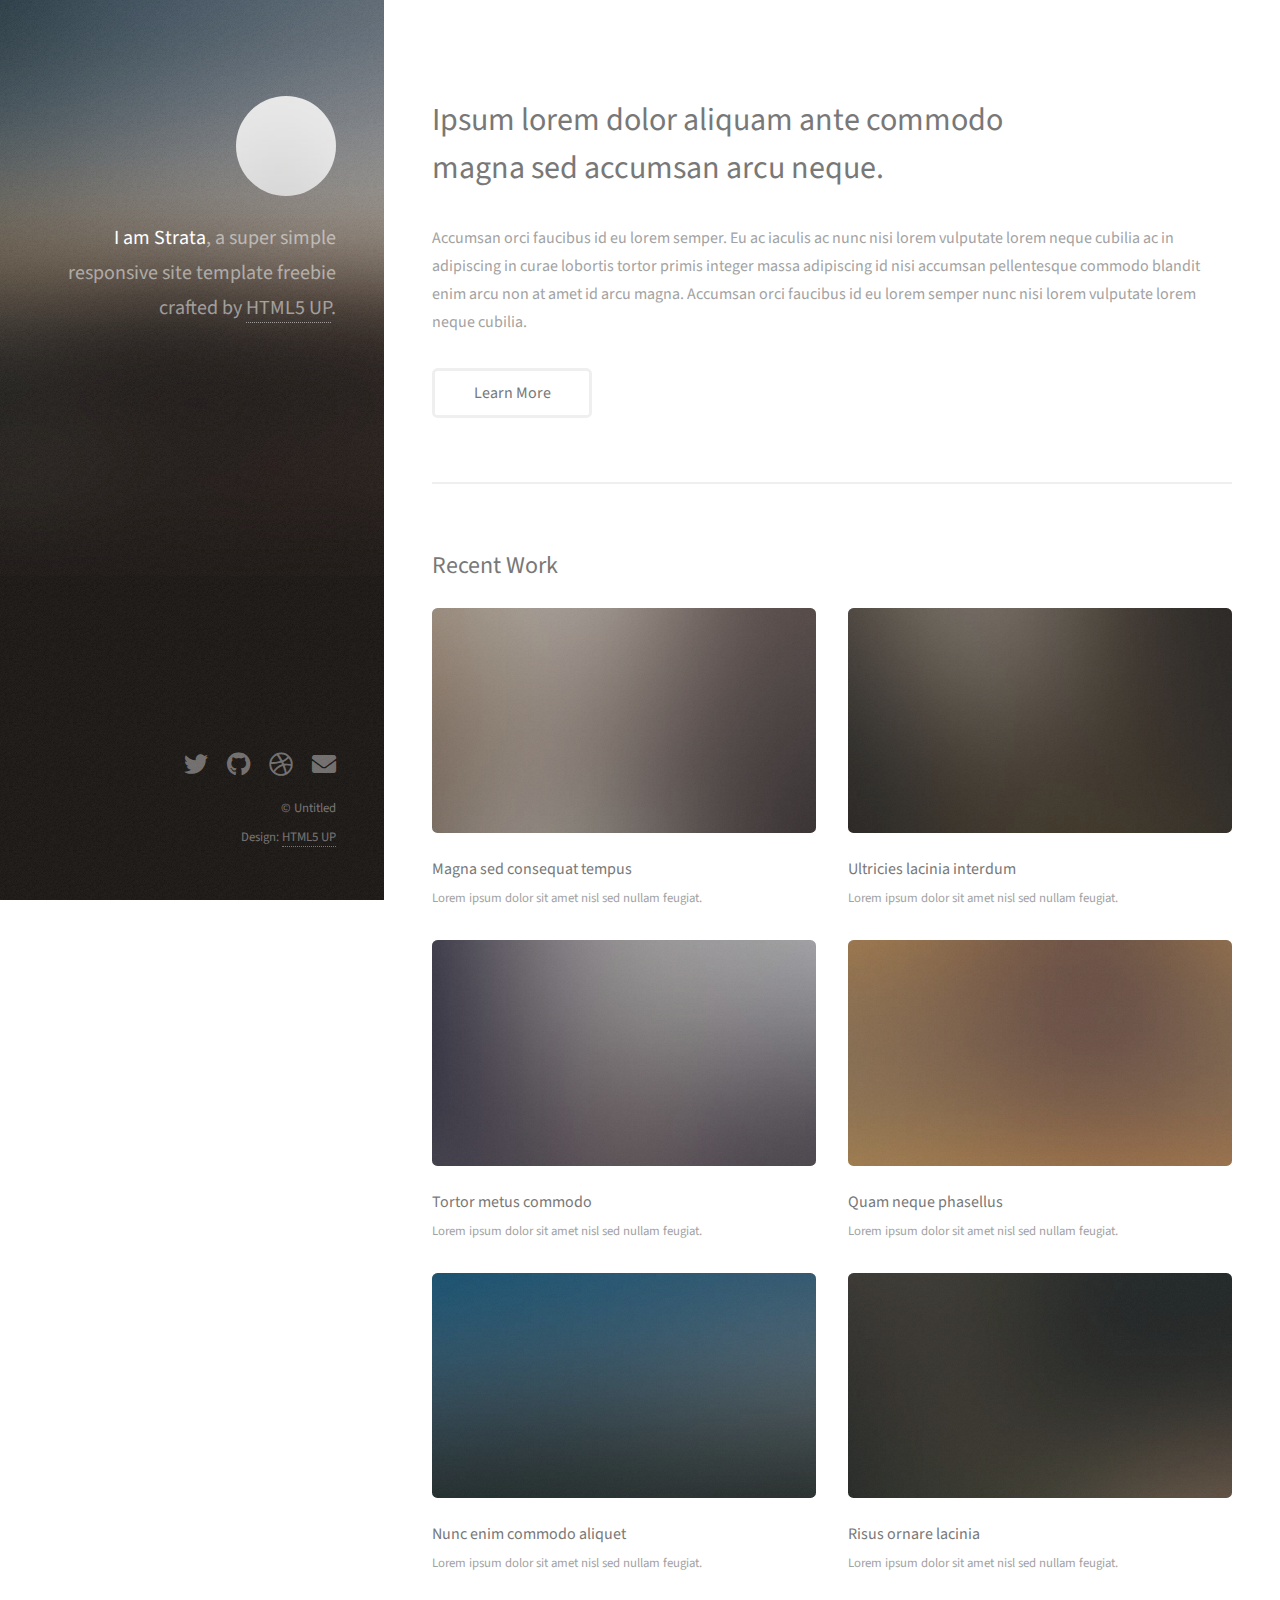
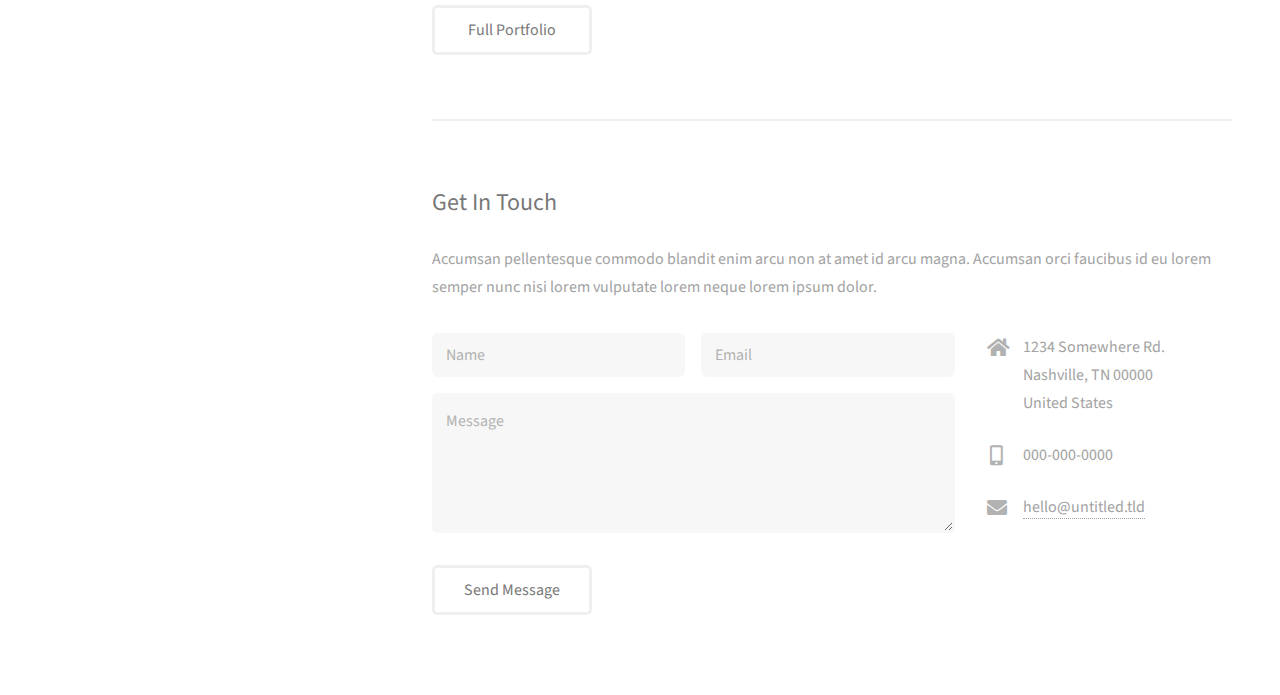
==== index.html @ 644a812f "create" ====
<!DOCTYPE HTML>
<!--
	Strata by HTML5 UP
	html5up.net | @ajlkn
	Free for personal and commercial use under the CCA 3.0 license (html5up.net/license)
-->
<html>
	<head>
		<title>Strata by HTML5 UP</title>
		<meta charset="utf-8" />
		<meta name="viewport" content="width=device-width, initial-scale=1, user-scalable=no" />
		<link rel="stylesheet" href="assets/css/main.css" />
	</head>
	<body class="is-preload">

		<!-- Header -->
			<header id="header">
				<div class="inner">
					<a href="#" class="image avatar"><img src="images/avatar.jpg" alt="" /></a>
					<h1><strong>I am Strata</strong>, a super simple<br />
					responsive site template freebie<br />
					crafted by <a href="http://html5up.net">HTML5 UP</a>.</h1>
				</div>
			</header>

		<!-- Main -->
			<div id="main">

				<!-- One -->
					<section id="one">
						<header class="major">
							<h2>Ipsum lorem dolor aliquam ante commodo<br />
							magna sed accumsan arcu neque.</h2>
						</header>
						<p>Accumsan orci faucibus id eu lorem semper. Eu ac iaculis ac nunc nisi lorem vulputate lorem neque cubilia ac in adipiscing in curae lobortis tortor primis integer massa adipiscing id nisi accumsan pellentesque commodo blandit enim arcu non at amet id arcu magna. Accumsan orci faucibus id eu lorem semper nunc nisi lorem vulputate lorem neque cubilia.</p>
						<ul class="actions">
							<li><a href="#" class="button">Learn More</a></li>
						</ul>
					</section>

				<!-- Two -->
					<section id="two">
						<h2>Recent Work</h2>
						<div class="row">
							<article class="col-6 col-12-xsmall work-item">
								<a href="images/fulls/01.jpg" class="image fit thumb"><img src="images/thumbs/01.jpg" alt="" /></a>
								<h3>Magna sed consequat tempus</h3>
								<p>Lorem ipsum dolor sit amet nisl sed nullam feugiat.</p>
							</article>
							<article class="col-6 col-12-xsmall work-item">
								<a href="images/fulls/02.jpg" class="image fit thumb"><img src="images/thumbs/02.jpg" alt="" /></a>
								<h3>Ultricies lacinia interdum</h3>
								<p>Lorem ipsum dolor sit amet nisl sed nullam feugiat.</p>
							</article>
							<article class="col-6 col-12-xsmall work-item">
								<a href="images/fulls/03.jpg" class="image fit thumb"><img src="images/thumbs/03.jpg" alt="" /></a>
								<h3>Tortor metus commodo</h3>
								<p>Lorem ipsum dolor sit amet nisl sed nullam feugiat.</p>
							</article>
							<article class="col-6 col-12-xsmall work-item">
								<a href="images/fulls/04.jpg" class="image fit thumb"><img src="images/thumbs/04.jpg" alt="" /></a>
								<h3>Quam neque phasellus</h3>
								<p>Lorem ipsum dolor sit amet nisl sed nullam feugiat.</p>
							</article>
							<article class="col-6 col-12-xsmall work-item">
								<a href="images/fulls/05.jpg" class="image fit thumb"><img src="images/thumbs/05.jpg" alt="" /></a>
								<h3>Nunc enim commodo aliquet</h3>
								<p>Lorem ipsum dolor sit amet nisl sed nullam feugiat.</p>
							</article>
							<article class="col-6 col-12-xsmall work-item">
								<a href="images/fulls/06.jpg" class="image fit thumb"><img src="images/thumbs/06.jpg" alt="" /></a>
								<h3>Risus ornare lacinia</h3>
								<p>Lorem ipsum dolor sit amet nisl sed nullam feugiat.</p>
							</article>
						</div>
						<ul class="actions">
							<li><a href="#" class="button">Full Portfolio</a></li>
						</ul>
					</section>

				<!-- Three -->
					<section id="three">
						<h2>Get In Touch</h2>
						<p>Accumsan pellentesque commodo blandit enim arcu non at amet id arcu magna. Accumsan orci faucibus id eu lorem semper nunc nisi lorem vulputate lorem neque lorem ipsum dolor.</p>
						<div class="row">
							<div class="col-8 col-12-small">
								<form method="post" action="#">
									<div class="row gtr-uniform gtr-50">
										<div class="col-6 col-12-xsmall"><input type="text" name="name" id="name" placeholder="Name" /></div>
										<div class="col-6 col-12-xsmall"><input type="email" name="email" id="email" placeholder="Email" /></div>
										<div class="col-12"><textarea name="message" id="message" placeholder="Message" rows="4"></textarea></div>
									</div>
								</form>
								<ul class="actions">
									<li><input type="submit" value="Send Message" /></li>
								</ul>
							</div>
							<div class="col-4 col-12-small">
								<ul class="labeled-icons">
									<li>
										<h3 class="icon solid fa-home"><span class="label">Address</span></h3>
										1234 Somewhere Rd.<br />
										Nashville, TN 00000<br />
										United States
									</li>
									<li>
										<h3 class="icon solid fa-mobile-alt"><span class="label">Phone</span></h3>
										000-000-0000
									</li>
									<li>
										<h3 class="icon solid fa-envelope"><span class="label">Email</span></h3>
										<a href="#">hello@untitled.tld</a>
									</li>
								</ul>
							</div>
						</div>
					</section>

				<!-- Four -->
				<!--
					<section id="four">
						<h2>Elements</h2>

						<section>
							<h4>Text</h4>
							<p>This is <b>bold</b> and this is <strong>strong</strong>. This is <i>italic</i> and this is <em>emphasized</em>.
							This is <sup>superscript</sup> text and this is <sub>subscript</sub> text.
							This is <u>underlined</u> and this is code: <code>for (;;) { ... }</code>. Finally, <a href="#">this is a link</a>.</p>
							<hr />
							<header>
								<h4>Heading with a Subtitle</h4>
								<p>Lorem ipsum dolor sit amet nullam id egestas urna aliquam</p>
							</header>
							<p>Nunc lacinia ante nunc ac lobortis. Interdum adipiscing gravida odio porttitor sem non mi integer non faucibus ornare mi ut ante amet placerat aliquet. Volutpat eu sed ante lacinia sapien lorem accumsan varius montes viverra nibh in adipiscing blandit tempus accumsan.</p>
							<header>
								<h5>Heading with a Subtitle</h5>
								<p>Lorem ipsum dolor sit amet nullam id egestas urna aliquam</p>
							</header>
							<p>Nunc lacinia ante nunc ac lobortis. Interdum adipiscing gravida odio porttitor sem non mi integer non faucibus ornare mi ut ante amet placerat aliquet. Volutpat eu sed ante lacinia sapien lorem accumsan varius montes viverra nibh in adipiscing blandit tempus accumsan.</p>
							<hr />
							<h2>Heading Level 2</h2>
							<h3>Heading Level 3</h3>
							<h4>Heading Level 4</h4>
							<h5>Heading Level 5</h5>
							<h6>Heading Level 6</h6>
							<hr />
							<h5>Blockquote</h5>
							<blockquote>Fringilla nisl. Donec accumsan interdum nisi, quis tincidunt felis sagittis eget tempus euismod. Vestibulum ante ipsum primis in faucibus vestibulum. Blandit adipiscing eu felis iaculis volutpat ac adipiscing accumsan faucibus. Vestibulum ante ipsum primis in faucibus lorem ipsum dolor sit amet nullam adipiscing eu felis.</blockquote>
							<h5>Preformatted</h5>
							<pre><code>i = 0;

while (!deck.isInOrder()) {
print 'Iteration ' + i;
deck.shuffle();
i++;
}

print 'It took ' + i + ' iterations to sort the deck.';</code></pre>
						</section>

						<section>
							<h4>Lists</h4>
							<div class="row">
								<div class="col-6 col-12-xsmall">
									<h5>Unordered</h5>
									<ul>
										<li>Dolor pulvinar etiam magna etiam.</li>
										<li>Sagittis adipiscing lorem eleifend.</li>
										<li>Felis enim feugiat dolore viverra.</li>
									</ul>
									<h5>Alternate</h5>
									<ul class="alt">
										<li>Dolor pulvinar etiam magna etiam.</li>
										<li>Sagittis adipiscing lorem eleifend.</li>
										<li>Felis enim feugiat dolore viverra.</li>
									</ul>
								</div>
								<div class="col-6 col-12-xsmall">
									<h5>Ordered</h5>
									<ol>
										<li>Dolor pulvinar etiam magna etiam.</li>
										<li>Etiam vel felis at lorem sed viverra.</li>
										<li>Felis enim feugiat dolore viverra.</li>
										<li>Dolor pulvinar etiam magna etiam.</li>
										<li>Etiam vel felis at lorem sed viverra.</li>
										<li>Felis enim feugiat dolore viverra.</li>
									</ol>
									<h5>Icons</h5>
									<ul class="icons">
										<li><a href="#" class="icon brands fa-twitter"><span class="label">Twitter</span></a></li>
										<li><a href="#" class="icon brands fa-facebook-f"><span class="label">Facebook</span></a></li>
										<li><a href="#" class="icon brands fa-instagram"><span class="label">Instagram</span></a></li>
										<li><a href="#" class="icon brands fa-github"><span class="label">Github</span></a></li>
										<li><a href="#" class="icon brands fa-dribbble"><span class="label">Dribbble</span></a></li>
										<li><a href="#" class="icon brands fa-tumblr"><span class="label">Tumblr</span></a></li>
									</ul>
								</div>
							</div>
							<h5>Actions</h5>
							<ul class="actions">
								<li><a href="#" class="button primary">Default</a></li>
								<li><a href="#" class="button">Default</a></li>
							</ul>
							<ul class="actions small">
								<li><a href="#" class="button primary small">Small</a></li>
								<li><a href="#" class="button small">Small</a></li>
							</ul>
							<div class="row">
								<div class="col-6 col-12-small">
									<ul class="actions stacked">
										<li><a href="#" class="button primary">Default</a></li>
										<li><a href="#" class="button">Default</a></li>
									</ul>
								</div>
								<div class="col-6 col-12-small">
									<ul class="actions stacked">
										<li><a href="#" class="button primary small">Small</a></li>
										<li><a href="#" class="button small">Small</a></li>
									</ul>
								</div>
								<div class="col-6 col-12-small">
									<ul class="actions stacked">
										<li><a href="#" class="button primary fit">Default</a></li>
										<li><a href="#" class="button fit">Default</a></li>
									</ul>
								</div>
								<div class="col-6 col-12-small">
									<ul class="actions stacked">
										<li><a href="#" class="button primary small fit">Small</a></li>
										<li><a href="#" class="button small fit">Small</a></li>
									</ul>
								</div>
							</div>
						</section>

						<section>
							<h4>Table</h4>
							<h5>Default</h5>
							<div class="table-wrapper">
								<table>
									<thead>
										<tr>
											<th>Name</th>
											<th>Description</th>
											<th>Price</th>
										</tr>
									</thead>
									<tbody>
										<tr>
											<td>Item One</td>
											<td>Ante turpis integer aliquet porttitor.</td>
											<td>29.99</td>
										</tr>
										<tr>
											<td>Item Two</td>
											<td>Vis ac commodo adipiscing arcu aliquet.</td>
											<td>19.99</td>
										</tr>
										<tr>
											<td>Item Three</td>
											<td> Morbi faucibus arcu accumsan lorem.</td>
											<td>29.99</td>
										</tr>
										<tr>
											<td>Item Four</td>
											<td>Vitae integer tempus condimentum.</td>
											<td>19.99</td>
										</tr>
										<tr>
											<td>Item Five</td>
											<td>Ante turpis integer aliquet porttitor.</td>
											<td>29.99</td>
										</tr>
									</tbody>
									<tfoot>
										<tr>
											<td colspan="2"></td>
											<td>100.00</td>
										</tr>
									</tfoot>
								</table>
							</div>

							<h5>Alternate</h5>
							<div class="table-wrapper">
								<table class="alt">
									<thead>
										<tr>
											<th>Name</th>
											<th>Description</th>
											<th>Price</th>
										</tr>
									</thead>
									<tbody>
										<tr>
											<td>Item One</td>
											<td>Ante turpis integer aliquet porttitor.</td>
											<td>29.99</td>
										</tr>
										<tr>
											<td>Item Two</td>
											<td>Vis ac commodo adipiscing arcu aliquet.</td>
											<td>19.99</td>
										</tr>
										<tr>
											<td>Item Three</td>
											<td> Morbi faucibus arcu accumsan lorem.</td>
											<td>29.99</td>
										</tr>
										<tr>
											<td>Item Four</td>
											<td>Vitae integer tempus condimentum.</td>
											<td>19.99</td>
										</tr>
										<tr>
											<td>Item Five</td>
											<td>Ante turpis integer aliquet porttitor.</td>
											<td>29.99</td>
										</tr>
									</tbody>
									<tfoot>
										<tr>
											<td colspan="2"></td>
											<td>100.00</td>
										</tr>
									</tfoot>
								</table>
							</div>
						</section>

						<section>
							<h4>Buttons</h4>
							<ul class="actions">
								<li><a href="#" class="button primary">Primary</a></li>
								<li><a href="#" class="button">Default</a></li>
							</ul>
							<ul class="actions">
								<li><a href="#" class="button large">Large</a></li>
								<li><a href="#" class="button">Default</a></li>
								<li><a href="#" class="button small">Small</a></li>
							</ul>
							<ul class="actions fit">
								<li><a href="#" class="button primary fit">Fit</a></li>
								<li><a href="#" class="button fit">Fit</a></li>
							</ul>
							<ul class="actions fit small">
								<li><a href="#" class="button primary fit small">Fit + Small</a></li>
								<li><a href="#" class="button fit small">Fit + Small</a></li>
							</ul>
							<ul class="actions">
								<li><a href="#" class="button primary icon solid fa-download">Icon</a></li>
								<li><a href="#" class="button icon solid fa-download">Icon</a></li>
							</ul>
							<ul class="actions">
								<li><span class="button primary disabled">Primary</span></li>
								<li><span class="button disabled">Default</span></li>
							</ul>
						</section>

						<section>
							<h4>Form</h4>
							<form method="post" action="#">
								<div class="row gtr-uniform gtr-50">
									<div class="col-6 col-12-xsmall">
										<input type="text" name="demo-name" id="demo-name" value="" placeholder="Name" />
									</div>
									<div class="col-6 col-12-xsmall">
										<input type="email" name="demo-email" id="demo-email" value="" placeholder="Email" />
									</div>
									<div class="col-12">
										<select name="demo-category" id="demo-category">
											<option value="">- Category -</option>
											<option value="1">Manufacturing</option>
											<option value="1">Shipping</option>
											<option value="1">Administration</option>
											<option value="1">Human Resources</option>
										</select>
									</div>
									<div class="col-4 col-12-small">
										<input type="radio" id="demo-priority-low" name="demo-priority" checked>
										<label for="demo-priority-low">Low Priority</label>
									</div>
									<div class="col-4 col-12-small">
										<input type="radio" id="demo-priority-normal" name="demo-priority">
										<label for="demo-priority-normal">Normal Priority</label>
									</div>
									<div class="col-4 col-12-small">
										<input type="radio" id="demo-priority-high" name="demo-priority">
										<label for="demo-priority-high">High Priority</label>
									</div>
									<div class="col-6 col-12-small">
										<input type="checkbox" id="demo-copy" name="demo-copy">
										<label for="demo-copy">Email me a copy of this message</label>
									</div>
									<div class="col-6 col-12-small">
										<input type="checkbox" id="demo-human" name="demo-human" checked>
										<label for="demo-human">I am a human and not a robot</label>
									</div>
									<div class="col-12">
										<textarea name="demo-message" id="demo-message" placeholder="Enter your message" rows="6"></textarea>
									</div>
									<div class="col-12">
										<ul class="actions">
											<li><input type="submit" value="Send Message" class="primary" /></li>
											<li><input type="reset" value="Reset" /></li>
										</ul>
									</div>
								</div>
							</form>
						</section>

						<section>
							<h4>Image</h4>
							<h5>Fit</h5>
							<div class="box alt">
								<div class="row gtr-50 gtr-uniform">
									<div class="col-12"><span class="image fit"><img src="images/fulls/05.jpg" alt="" /></span></div>
									<div class="col-4"><span class="image fit"><img src="images/thumbs/01.jpg" alt="" /></span></div>
									<div class="col-4"><span class="image fit"><img src="images/thumbs/02.jpg" alt="" /></span></div>
									<div class="col-4"><span class="image fit"><img src="images/thumbs/03.jpg" alt="" /></span></div>
									<div class="col-4"><span class="image fit"><img src="images/thumbs/04.jpg" alt="" /></span></div>
									<div class="col-4"><span class="image fit"><img src="images/thumbs/05.jpg" alt="" /></span></div>
									<div class="col-4"><span class="image fit"><img src="images/thumbs/06.jpg" alt="" /></span></div>
									<div class="col-4"><span class="image fit"><img src="images/thumbs/03.jpg" alt="" /></span></div>
									<div class="col-4"><span class="image fit"><img src="images/thumbs/02.jpg" alt="" /></span></div>
									<div class="col-4"><span class="image fit"><img src="images/thumbs/01.jpg" alt="" /></span></div>
								</div>
							</div>
							<h5>Left &amp; Right</h5>
							<p><span class="image left"><img src="images/avatar.jpg" alt="" /></span>Fringilla nisl. Donec accumsan interdum nisi, quis tincidunt felis sagittis eget. tempus euismod. Vestibulum ante ipsum primis in faucibus vestibulum. Blandit adipiscing eu felis iaculis volutpat ac adipiscing accumsan eu faucibus. Integer ac pellentesque praesent tincidunt felis sagittis eget. tempus euismod. Vestibulum ante ipsum primis in faucibus vestibulum. Blandit adipiscing eu felis iaculis volutpat ac adipiscing accumsan eu faucibus. Integer ac pellentesque praesent. Donec accumsan interdum nisi, quis tincidunt felis sagittis eget. tempus euismod. Vestibulum ante ipsum primis in faucibus vestibulum. Blandit adipiscing eu felis iaculis volutpat ac adipiscing accumsan eu faucibus. Integer ac pellentesque praesent tincidunt felis sagittis eget. tempus euismod. Vestibulum ante ipsum primis in faucibus vestibulum. Blandit adipiscing eu felis iaculis volutpat ac adipiscing accumsan eu faucibus. Integer ac pellentesque praesent.</p>
							<p><span class="image right"><img src="images/avatar.jpg" alt="" /></span>Fringilla nisl. Donec accumsan interdum nisi, quis tincidunt felis sagittis eget. tempus euismod. Vestibulum ante ipsum primis in faucibus vestibulum. Blandit adipiscing eu felis iaculis volutpat ac adipiscing accumsan eu faucibus. Integer ac pellentesque praesent tincidunt felis sagittis eget. tempus euismod. Vestibulum ante ipsum primis in faucibus vestibulum. Blandit adipiscing eu felis iaculis volutpat ac adipiscing accumsan eu faucibus. Integer ac pellentesque praesent. Donec accumsan interdum nisi, quis tincidunt felis sagittis eget. tempus euismod. Vestibulum ante ipsum primis in faucibus vestibulum. Blandit adipiscing eu felis iaculis volutpat ac adipiscing accumsan eu faucibus. Integer ac pellentesque praesent tincidunt felis sagittis eget. tempus euismod. Vestibulum ante ipsum primis in faucibus vestibulum. Blandit adipiscing eu felis iaculis volutpat ac adipiscing accumsan eu faucibus. Integer ac pellentesque praesent.</p>
						</section>

					</section>
				-->

			</div>

		<!-- Footer -->
			<footer id="footer">
				<div class="inner">
					<ul class="icons">
						<li><a href="#" class="icon brands fa-twitter"><span class="label">Twitter</span></a></li>
						<li><a href="#" class="icon brands fa-github"><span class="label">Github</span></a></li>
						<li><a href="#" class="icon brands fa-dribbble"><span class="label">Dribbble</span></a></li>
						<li><a href="#" class="icon solid fa-envelope"><span class="label">Email</span></a></li>
					</ul>
					<ul class="copyright">
						<li>&copy; Untitled</li><li>Design: <a href="http://html5up.net">HTML5 UP</a></li>
					</ul>
				</div>
			</footer>

		<!-- Scripts -->
			<script src="assets/js/jquery.min.js"></script>
			<script src="assets/js/jquery.poptrox.min.js"></script>
			<script src="assets/js/browser.min.js"></script>
			<script src="assets/js/breakpoints.min.js"></script>
			<script src="assets/js/util.js"></script>
			<script src="assets/js/main.js"></script>

	</body>
</html>
---- assets/css/main.css ----
@import url("fontawesome-all.min.css");
@import url("https://fonts.googleapis.com/css?family=Source+Sans+Pro:400,400italic");

/*
	Strata by HTML5 UP
	html5up.net | @ajlkn
	Free for personal and commercial use under the CCA 3.0 license (html5up.net/license)
*/

html, body, div, span, applet, object,
iframe, h1, h2, h3, h4, h5, h6, p, blockquote,
pre, a, abbr, acronym, address, big, cite,
code, del, dfn, em, img, ins, kbd, q, s, samp,
small, strike, strong, sub, sup, tt, var, b,
u, i, center, dl, dt, dd, ol, ul, li, fieldset,
form, label, legend, table, caption, tbody,
tfoot, thead, tr, th, td, article, aside,
canvas, details, embed, figure, figcaption,
footer, header, hgroup, menu, nav, output, ruby,
section, summary, time, mark, audio, video {
	margin: 0;
	padding: 0;
	border: 0;
	font-size: 100%;
	font: inherit;
	vertical-align: baseline;}

article, aside, details, figcaption, figure,
footer, header, hgroup, menu, nav, section {
	display: block;}

body {
	line-height: 1;
}

ol, ul {
	list-style: none;
}

blockquote, q {
	quotes: none;
}

	blockquote:before, blockquote:after, q:before, q:after {
		content: '';
		content: none;
	}

table {
	border-collapse: collapse;
	border-spacing: 0;
}

body {
	-webkit-text-size-adjust: none;
}

mark {
	background-color: transparent;
	color: inherit;
}

input::-moz-focus-inner {
	border: 0;
	padding: 0;
}

input, select, textarea {
	-moz-appearance: none;
	-webkit-appearance: none;
	-ms-appearance: none;
	appearance: none;
}

/* Basic */

	html {
		box-sizing: border-box;
	}

	*, *:before, *:after {
		box-sizing: inherit;
	}

	body {
		background: #fff;
	}

		body.is-preload *, body.is-preload *:before, body.is-preload *:after {
			-moz-animation: none !important;
			-webkit-animation: none !important;
			-ms-animation: none !important;
			animation: none !important;
			-moz-transition: none !important;
			-webkit-transition: none !important;
			-ms-transition: none !important;
			transition: none !important;
		}

	body, input, select, textarea {
		color: #a2a2a2;
		font-family: "Source Sans Pro", Helvetica, sans-serif;
		font-size: 16pt;
		font-weight: 400;
		line-height: 1.75em;
	}

	a {
		-moz-transition: color 0.2s ease-in-out, border-color 0.2s ease-in-out;
		-webkit-transition: color 0.2s ease-in-out, border-color 0.2s ease-in-out;
		-ms-transition: color 0.2s ease-in-out, border-color 0.2s ease-in-out;
		transition: color 0.2s ease-in-out, border-color 0.2s ease-in-out;
		border-bottom: dotted 1px;
		color: #49bf9d;
		text-decoration: none;
	}

		a:hover {
			border-bottom-color: transparent;
			color: #49bf9d !important;
			text-decoration: none;
		}

	strong, b {
		color: #787878;
		font-weight: 400;
	}

	em, i {
		font-style: italic;
	}

	p {
		margin: 0 0 2em 0;
	}

	h1, h2, h3, h4, h5, h6 {
		color: #787878;
		font-weight: 400;
		line-height: 1em;
		margin: 0 0 1em 0;
	}

		h1 a, h2 a, h3 a, h4 a, h5 a, h6 a {
			color: inherit;
			text-decoration: none;
		}

	h1 {
		font-size: 2em;
		line-height: 1.5em;
	}

	h2 {
		font-size: 1.5em;
		line-height: 1.5em;
	}

	h3 {
		font-size: 1.25em;
		line-height: 1.5em;
	}

	h4 {
		font-size: 1.1em;
		line-height: 1.5em;
	}

	h5 {
		font-size: 0.9em;
		line-height: 1.5em;
	}

	h6 {
		font-size: 0.7em;
		line-height: 1.5em;
	}

	sub {
		font-size: 0.8em;
		position: relative;
		top: 0.5em;
	}

	sup {
		font-size: 0.8em;
		position: relative;
		top: -0.5em;
	}

	hr {
		border: 0;
		border-bottom: solid 2px #efefef;
		margin: 2em 0;
	}

		hr.major {
			margin: 3em 0;
		}

	blockquote {
		border-left: solid 6px #efefef;
		font-style: italic;
		margin: 0 0 2em 0;
		padding: 0.5em 0 0.5em 1.5em;
	}

	code {
		background: #f7f7f7;
		border-radius: 0.35em;
		border: solid 2px #efefef;
		font-family: "Courier New", monospace;
		font-size: 0.9em;
		margin: 0 0.25em;
		padding: 0.25em 0.65em;
	}

	pre {
		-webkit-overflow-scrolling: touch;
		font-family: "Courier New", monospace;
		font-size: 0.9em;
		margin: 0 0 2em 0;
	}

		pre code {
			display: block;
			line-height: 1.75em;
			padding: 1em 1.5em;
			overflow-x: auto;
		}

	.align-left {
		text-align: left;
	}

	.align-center {
		text-align: center;
	}

	.align-right {
		text-align: right;
	}

/* Container */

	.container {
		margin: 0 auto;
		max-width: calc(100% - 4em);
		width: 100%;
	}

		.container.xsmall {
			width: 25%;
		}

		.container.small {
			width: 50%;
		}

		.container.medium {
			width: 75%;
		}

		.container.large {
			width: 125%;
		}

		.container.xlarge {
			width: 150%;
		}

		.container.max {
			width: 100%;
		}

		@media screen and (max-width: 980px) {

			.container {
				width: 100% !important;
				max-width: 100% !important;
			}

		}

		@media screen and (max-width: 480px) {

			.container {
				max-width: calc(100% - 3em);
			}

		}

/* Row */

	.row {
		display: flex;
		flex-wrap: wrap;
		box-sizing: border-box;
		align-items: stretch;
	}

		.row > * {
			box-sizing: border-box;
		}

		.row.gtr-uniform > * > :last-child {
			margin-bottom: 0;
		}

		.row.aln-left {
			justify-content: flex-start;
		}

		.row.aln-center {
			justify-content: center;
		}

		.row.aln-right {
			justify-content: flex-end;
		}

		.row.aln-top {
			align-items: flex-start;
		}

		.row.aln-middle {
			align-items: center;
		}

		.row.aln-bottom {
			align-items: flex-end;
		}

		.row > .imp {
			order: -1;
		}

		.row > .col-1 {
			width: 8.33333%;
		}

		.row > .off-1 {
			margin-left: 8.33333%;
		}

		.row > .col-2 {
			width: 16.66667%;
		}

		.row > .off-2 {
			margin-left: 16.66667%;
		}

		.row > .col-3 {
			width: 25%;
		}

		.row > .off-3 {
			margin-left: 25%;
		}

		.row > .col-4 {
			width: 33.33333%;
		}

		.row > .off-4 {
			margin-left: 33.33333%;
		}

		.row > .col-5 {
			width: 41.66667%;
		}

		.row > .off-5 {
			margin-left: 41.66667%;
		}

		.row > .col-6 {
			width: 50%;
		}

		.row > .off-6 {
			margin-left: 50%;
		}

		.row > .col-7 {
			width: 58.33333%;
		}

		.row > .off-7 {
			margin-left: 58.33333%;
		}

		.row > .col-8 {
			width: 66.66667%;
		}

		.row > .off-8 {
			margin-left: 66.66667%;
		}

		.row > .col-9 {
			width: 75%;
		}

		.row > .off-9 {
			margin-left: 75%;
		}

		.row > .col-10 {
			width: 83.33333%;
		}

		.row > .off-10 {
			margin-left: 83.33333%;
		}

		.row > .col-11 {
			width: 91.66667%;
		}

		.row > .off-11 {
			margin-left: 91.66667%;
		}

		.row > .col-12 {
			width: 100%;
		}

		.row > .off-12 {
			margin-left: 100%;
		}

		.row.gtr-0 {
			margin-top: 0;
			margin-left: 0em;
		}

			.row.gtr-0 > * {
				padding: 0 0 0 0em;
			}

			.row.gtr-0.gtr-uniform {
				margin-top: 0em;
			}

				.row.gtr-0.gtr-uniform > * {
					padding-top: 0em;
				}

		.row.gtr-25 {
			margin-top: 0;
			margin-left: -0.625em;
		}

			.row.gtr-25 > * {
				padding: 0 0 0 0.625em;
			}

			.row.gtr-25.gtr-uniform {
				margin-top: -0.625em;
			}

				.row.gtr-25.gtr-uniform > * {
					padding-top: 0.625em;
				}

		.row.gtr-50 {
			margin-top: 0;
			margin-left: -1.25em;
		}

			.row.gtr-50 > * {
				padding: 0 0 0 1.25em;
			}

			.row.gtr-50.gtr-uniform {
				margin-top: -1.25em;
			}

				.row.gtr-50.gtr-uniform > * {
					padding-top: 1.25em;
				}

		.row {
			margin-top: 0;
			margin-left: -2.5em;
		}

			.row > * {
				padding: 0 0 0 2.5em;
			}

			.row.gtr-uniform {
				margin-top: -2.5em;
			}

				.row.gtr-uniform > * {
					padding-top: 2.5em;
				}

		.row.gtr-150 {
			margin-top: 0;
			margin-left: -3.75em;
		}

			.row.gtr-150 > * {
				padding: 0 0 0 3.75em;
			}

			.row.gtr-150.gtr-uniform {
				margin-top: -3.75em;
			}

				.row.gtr-150.gtr-uniform > * {
					padding-top: 3.75em;
				}

		.row.gtr-200 {
			margin-top: 0;
			margin-left: -5em;
		}

			.row.gtr-200 > * {
				padding: 0 0 0 5em;
			}

			.row.gtr-200.gtr-uniform {
				margin-top: -5em;
			}

				.row.gtr-200.gtr-uniform > * {
					padding-top: 5em;
				}

		@media screen and (max-width: 1800px) {

			.row {
				display: flex;
				flex-wrap: wrap;
				box-sizing: border-box;
				align-items: stretch;
			}

				.row > * {
					box-sizing: border-box;
				}

				.row.gtr-uniform > * > :last-child {
					margin-bottom: 0;
				}

				.row.aln-left {
					justify-content: flex-start;
				}

				.row.aln-center {
					justify-content: center;
				}

				.row.aln-right {
					justify-content: flex-end;
				}

				.row.aln-top {
					align-items: flex-start;
				}

				.row.aln-middle {
					align-items: center;
				}

				.row.aln-bottom {
					align-items: flex-end;
				}

				.row > .imp-xlarge {
					order: -1;
				}

				.row > .col-1-xlarge {
					width: 8.33333%;
				}

				.row > .off-1-xlarge {
					margin-left: 8.33333%;
				}

				.row > .col-2-xlarge {
					width: 16.66667%;
				}

				.row > .off-2-xlarge {
					margin-left: 16.66667%;
				}

				.row > .col-3-xlarge {
					width: 25%;
				}

				.row > .off-3-xlarge {
					margin-left: 25%;
				}

				.row > .col-4-xlarge {
					width: 33.33333%;
				}

				.row > .off-4-xlarge {
					margin-left: 33.33333%;
				}

				.row > .col-5-xlarge {
					width: 41.66667%;
				}

				.row > .off-5-xlarge {
					margin-left: 41.66667%;
				}

				.row > .col-6-xlarge {
					width: 50%;
				}

				.row > .off-6-xlarge {
					margin-left: 50%;
				}

				.row > .col-7-xlarge {
					width: 58.33333%;
				}

				.row > .off-7-xlarge {
					margin-left: 58.33333%;
				}

				.row > .col-8-xlarge {
					width: 66.66667%;
				}

				.row > .off-8-xlarge {
					margin-left: 66.66667%;
				}

				.row > .col-9-xlarge {
					width: 75%;
				}

				.row > .off-9-xlarge {
					margin-left: 75%;
				}

				.row > .col-10-xlarge {
					width: 83.33333%;
				}

				.row > .off-10-xlarge {
					margin-left: 83.33333%;
				}

				.row > .col-11-xlarge {
					width: 91.66667%;
				}

				.row > .off-11-xlarge {
					margin-left: 91.66667%;
				}

				.row > .col-12-xlarge {
					width: 100%;
				}

				.row > .off-12-xlarge {
					margin-left: 100%;
				}

				.row.gtr-0 {
					margin-top: 0;
					margin-left: 0em;
				}

					.row.gtr-0 > * {
						padding: 0 0 0 0em;
					}

					.row.gtr-0.gtr-uniform {
						margin-top: 0em;
					}

						.row.gtr-0.gtr-uniform > * {
							padding-top: 0em;
						}

				.row.gtr-25 {
					margin-top: 0;
					margin-left: -0.625em;
				}

					.row.gtr-25 > * {
						padding: 0 0 0 0.625em;
					}

					.row.gtr-25.gtr-uniform {
						margin-top: -0.625em;
					}

						.row.gtr-25.gtr-uniform > * {
							padding-top: 0.625em;
						}

				.row.gtr-50 {
					margin-top: 0;
					margin-left: -1.25em;
				}

					.row.gtr-50 > * {
						padding: 0 0 0 1.25em;
					}

					.row.gtr-50.gtr-uniform {
						margin-top: -1.25em;
					}

						.row.gtr-50.gtr-uniform > * {
							padding-top: 1.25em;
						}

				.row {
					margin-top: 0;
					margin-left: -2.5em;
				}

					.row > * {
						padding: 0 0 0 2.5em;
					}

					.row.gtr-uniform {
						margin-top: -2.5em;
					}

						.row.gtr-uniform > * {
							padding-top: 2.5em;
						}

				.row.gtr-150 {
					margin-top: 0;
					margin-left: -3.75em;
				}

					.row.gtr-150 > * {
						padding: 0 0 0 3.75em;
					}

					.row.gtr-150.gtr-uniform {
						margin-top: -3.75em;
					}

						.row.gtr-150.gtr-uniform > * {
							padding-top: 3.75em;
						}

				.row.gtr-200 {
					margin-top: 0;
					margin-left: -5em;
				}

					.row.gtr-200 > * {
						padding: 0 0 0 5em;
					}

					.row.gtr-200.gtr-uniform {
						margin-top: -5em;
					}

						.row.gtr-200.gtr-uniform > * {
							padding-top: 5em;
						}

		}

		@media screen and (max-width: 1280px) {

			.row {
				display: flex;
				flex-wrap: wrap;
				box-sizing: border-box;
				align-items: stretch;
			}

				.row > * {
					box-sizing: border-box;
				}

				.row.gtr-uniform > * > :last-child {
					margin-bottom: 0;
				}

				.row.aln-left {
					justify-content: flex-start;
				}

				.row.aln-center {
					justify-content: center;
				}

				.row.aln-right {
					justify-content: flex-end;
				}

				.row.aln-top {
					align-items: flex-start;
				}

				.row.aln-middle {
					align-items: center;
				}

				.row.aln-bottom {
					align-items: flex-end;
				}

				.row > .imp-large {
					order: -1;
				}

				.row > .col-1-large {
					width: 8.33333%;
				}

				.row > .off-1-large {
					margin-left: 8.33333%;
				}

				.row > .col-2-large {
					width: 16.66667%;
				}

				.row > .off-2-large {
					margin-left: 16.66667%;
				}

				.row > .col-3-large {
					width: 25%;
				}

				.row > .off-3-large {
					margin-left: 25%;
				}

				.row > .col-4-large {
					width: 33.33333%;
				}

				.row > .off-4-large {
					margin-left: 33.33333%;
				}

				.row > .col-5-large {
					width: 41.66667%;
				}

				.row > .off-5-large {
					margin-left: 41.66667%;
				}

				.row > .col-6-large {
					width: 50%;
				}

				.row > .off-6-large {
					margin-left: 50%;
				}

				.row > .col-7-large {
					width: 58.33333%;
				}

				.row > .off-7-large {
					margin-left: 58.33333%;
				}

				.row > .col-8-large {
					width: 66.66667%;
				}

				.row > .off-8-large {
					margin-left: 66.66667%;
				}

				.row > .col-9-large {
					width: 75%;
				}

				.row > .off-9-large {
					margin-left: 75%;
				}

				.row > .col-10-large {
					width: 83.33333%;
				}

				.row > .off-10-large {
					margin-left: 83.33333%;
				}

				.row > .col-11-large {
					width: 91.66667%;
				}

				.row > .off-11-large {
					margin-left: 91.66667%;
				}

				.row > .col-12-large {
					width: 100%;
				}

				.row > .off-12-large {
					margin-left: 100%;
				}

				.row.gtr-0 {
					margin-top: 0;
					margin-left: 0em;
				}

					.row.gtr-0 > * {
						padding: 0 0 0 0em;
					}

					.row.gtr-0.gtr-uniform {
						margin-top: 0em;
					}

						.row.gtr-0.gtr-uniform > * {
							padding-top: 0em;
						}

				.row.gtr-25 {
					margin-top: 0;
					margin-left: -0.5em;
				}

					.row.gtr-25 > * {
						padding: 0 0 0 0.5em;
					}

					.row.gtr-25.gtr-uniform {
						margin-top: -0.5em;
					}

						.row.gtr-25.gtr-uniform > * {
							padding-top: 0.5em;
						}

				.row.gtr-50 {
					margin-top: 0;
					margin-left: -1em;
				}

					.row.gtr-50 > * {
						padding: 0 0 0 1em;
					}

					.row.gtr-50.gtr-uniform {
						margin-top: -1em;
					}

						.row.gtr-50.gtr-uniform > * {
							padding-top: 1em;
						}

				.row {
					margin-top: 0;
					margin-left: -2em;
				}

					.row > * {
						padding: 0 0 0 2em;
					}

					.row.gtr-uniform {
						margin-top: -2em;
					}

						.row.gtr-uniform > * {
							padding-top: 2em;
						}

				.row.gtr-150 {
					margin-top: 0;
					margin-left: -3em;
				}

					.row.gtr-150 > * {
						padding: 0 0 0 3em;
					}

					.row.gtr-150.gtr-uniform {
						margin-top: -3em;
					}

						.row.gtr-150.gtr-uniform > * {
							padding-top: 3em;
						}

				.row.gtr-200 {
					margin-top: 0;
					margin-left: -4em;
				}

					.row.gtr-200 > * {
						padding: 0 0 0 4em;
					}

					.row.gtr-200.gtr-uniform {
						margin-top: -4em;
					}

						.row.gtr-200.gtr-uniform > * {
							padding-top: 4em;
						}

		}

		@media screen and (max-width: 980px) {

			.row {
				display: flex;
				flex-wrap: wrap;
				box-sizing: border-box;
				align-items: stretch;
			}

				.row > * {
					box-sizing: border-box;
				}

				.row.gtr-uniform > * > :last-child {
					margin-bottom: 0;
				}

				.row.aln-left {
					justify-content: flex-start;
				}

				.row.aln-center {
					justify-content: center;
				}

				.row.aln-right {
					justify-content: flex-end;
				}

				.row.aln-top {
					align-items: flex-start;
				}

				.row.aln-middle {
					align-items: center;
				}

				.row.aln-bottom {
					align-items: flex-end;
				}

				.row > .imp-medium {
					order: -1;
				}

				.row > .col-1-medium {
					width: 8.33333%;
				}

				.row > .off-1-medium {
					margin-left: 8.33333%;
				}

				.row > .col-2-medium {
					width: 16.66667%;
				}

				.row > .off-2-medium {
					margin-left: 16.66667%;
				}

				.row > .col-3-medium {
					width: 25%;
				}

				.row > .off-3-medium {
					margin-left: 25%;
				}

				.row > .col-4-medium {
					width: 33.33333%;
				}

				.row > .off-4-medium {
					margin-left: 33.33333%;
				}

				.row > .col-5-medium {
					width: 41.66667%;
				}

				.row > .off-5-medium {
					margin-left: 41.66667%;
				}

				.row > .col-6-medium {
					width: 50%;
				}

				.row > .off-6-medium {
					margin-left: 50%;
				}

				.row > .col-7-medium {
					width: 58.33333%;
				}

				.row > .off-7-medium {
					margin-left: 58.33333%;
				}

				.row > .col-8-medium {
					width: 66.66667%;
				}

				.row > .off-8-medium {
					margin-left: 66.66667%;
				}

				.row > .col-9-medium {
					width: 75%;
				}

				.row > .off-9-medium {
					margin-left: 75%;
				}

				.row > .col-10-medium {
					width: 83.33333%;
				}

				.row > .off-10-medium {
					margin-left: 83.33333%;
				}

				.row > .col-11-medium {
					width: 91.66667%;
				}

				.row > .off-11-medium {
					margin-left: 91.66667%;
				}

				.row > .col-12-medium {
					width: 100%;
				}

				.row > .off-12-medium {
					margin-left: 100%;
				}

				.row.gtr-0 {
					margin-top: 0;
					margin-left: 0em;
				}

					.row.gtr-0 > * {
						padding: 0 0 0 0em;
					}

					.row.gtr-0.gtr-uniform {
						margin-top: 0em;
					}

						.row.gtr-0.gtr-uniform > * {
							padding-top: 0em;
						}

				.row.gtr-25 {
					margin-top: 0;
					margin-left: -0.5em;
				}

					.row.gtr-25 > * {
						padding: 0 0 0 0.5em;
					}

					.row.gtr-25.gtr-uniform {
						margin-top: -0.5em;
					}

						.row.gtr-25.gtr-uniform > * {
							padding-top: 0.5em;
						}

				.row.gtr-50 {
					margin-top: 0;
					margin-left: -1em;
				}

					.row.gtr-50 > * {
						padding: 0 0 0 1em;
					}

					.row.gtr-50.gtr-uniform {
						margin-top: -1em;
					}

						.row.gtr-50.gtr-uniform > * {
							padding-top: 1em;
						}

				.row {
					margin-top: 0;
					margin-left: -2em;
				}

					.row > * {
						padding: 0 0 0 2em;
					}

					.row.gtr-uniform {
						margin-top: -2em;
					}

						.row.gtr-uniform > * {
							padding-top: 2em;
						}

				.row.gtr-150 {
					margin-top: 0;
					margin-left: -3em;
				}

					.row.gtr-150 > * {
						padding: 0 0 0 3em;
					}

					.row.gtr-150.gtr-uniform {
						margin-top: -3em;
					}

						.row.gtr-150.gtr-uniform > * {
							padding-top: 3em;
						}

				.row.gtr-200 {
					margin-top: 0;
					margin-left: -4em;
				}

					.row.gtr-200 > * {
						padding: 0 0 0 4em;
					}

					.row.gtr-200.gtr-uniform {
						margin-top: -4em;
					}

						.row.gtr-200.gtr-uniform > * {
							padding-top: 4em;
						}

		}

		@media screen and (max-width: 736px) {

			.row {
				display: flex;
				flex-wrap: wrap;
				box-sizing: border-box;
				align-items: stretch;
			}

				.row > * {
					box-sizing: border-box;
				}

				.row.gtr-uniform > * > :last-child {
					margin-bottom: 0;
				}

				.row.aln-left {
					justify-content: flex-start;
				}

				.row.aln-center {
					justify-content: center;
				}

				.row.aln-right {
					justify-content: flex-end;
				}

				.row.aln-top {
					align-items: flex-start;
				}

				.row.aln-middle {
					align-items: center;
				}

				.row.aln-bottom {
					align-items: flex-end;
				}

				.row > .imp-small {
					order: -1;
				}

				.row > .col-1-small {
					width: 8.33333%;
				}

				.row > .off-1-small {
					margin-left: 8.33333%;
				}

				.row > .col-2-small {
					width: 16.66667%;
				}

				.row > .off-2-small {
					margin-left: 16.66667%;
				}

				.row > .col-3-small {
					width: 25%;
				}

				.row > .off-3-small {
					margin-left: 25%;
				}

				.row > .col-4-small {
					width: 33.33333%;
				}

				.row > .off-4-small {
					margin-left: 33.33333%;
				}

				.row > .col-5-small {
					width: 41.66667%;
				}

				.row > .off-5-small {
					margin-left: 41.66667%;
				}

				.row > .col-6-small {
					width: 50%;
				}

				.row > .off-6-small {
					margin-left: 50%;
				}

				.row > .col-7-small {
					width: 58.33333%;
				}

				.row > .off-7-small {
					margin-left: 58.33333%;
				}

				.row > .col-8-small {
					width: 66.66667%;
				}

				.row > .off-8-small {
					margin-left: 66.66667%;
				}

				.row > .col-9-small {
					width: 75%;
				}

				.row > .off-9-small {
					margin-left: 75%;
				}

				.row > .col-10-small {
					width: 83.33333%;
				}

				.row > .off-10-small {
					margin-left: 83.33333%;
				}

				.row > .col-11-small {
					width: 91.66667%;
				}

				.row > .off-11-small {
					margin-left: 91.66667%;
				}

				.row > .col-12-small {
					width: 100%;
				}

				.row > .off-12-small {
					margin-left: 100%;
				}

				.row.gtr-0 {
					margin-top: 0;
					margin-left: 0em;
				}

					.row.gtr-0 > * {
						padding: 0 0 0 0em;
					}

					.row.gtr-0.gtr-uniform {
						margin-top: 0em;
					}

						.row.gtr-0.gtr-uniform > * {
							padding-top: 0em;
						}

				.row.gtr-25 {
					margin-top: 0;
					margin-left: -0.375em;
				}

					.row.gtr-25 > * {
						padding: 0 0 0 0.375em;
					}

					.row.gtr-25.gtr-uniform {
						margin-top: -0.375em;
					}

						.row.gtr-25.gtr-uniform > * {
							padding-top: 0.375em;
						}

				.row.gtr-50 {
					margin-top: 0;
					margin-left: -0.75em;
				}

					.row.gtr-50 > * {
						padding: 0 0 0 0.75em;
					}

					.row.gtr-50.gtr-uniform {
						margin-top: -0.75em;
					}

						.row.gtr-50.gtr-uniform > * {
							padding-top: 0.75em;
						}

				.row {
					margin-top: 0;
					margin-left: -1.5em;
				}

					.row > * {
						padding: 0 0 0 1.5em;
					}

					.row.gtr-uniform {
						margin-top: -1.5em;
					}

						.row.gtr-uniform > * {
							padding-top: 1.5em;
						}

				.row.gtr-150 {
					margin-top: 0;
					margin-left: -2.25em;
				}

					.row.gtr-150 > * {
						padding: 0 0 0 2.25em;
					}

					.row.gtr-150.gtr-uniform {
						margin-top: -2.25em;
					}

						.row.gtr-150.gtr-uniform > * {
							padding-top: 2.25em;
						}

				.row.gtr-200 {
					margin-top: 0;
					margin-left: -3em;
				}

					.row.gtr-200 > * {
						padding: 0 0 0 3em;
					}

					.row.gtr-200.gtr-uniform {
						margin-top: -3em;
					}

						.row.gtr-200.gtr-uniform > * {
							padding-top: 3em;
						}

		}

		@media screen and (max-width: 480px) {

			.row {
				display: flex;
				flex-wrap: wrap;
				box-sizing: border-box;
				align-items: stretch;
			}

				.row > * {
					box-sizing: border-box;
				}

				.row.gtr-uniform > * > :last-child {
					margin-bottom: 0;
				}

				.row.aln-left {
					justify-content: flex-start;
				}

				.row.aln-center {
					justify-content: center;
				}

				.row.aln-right {
					justify-content: flex-end;
				}

				.row.aln-top {
					align-items: flex-start;
				}

				.row.aln-middle {
					align-items: center;
				}

				.row.aln-bottom {
					align-items: flex-end;
				}

				.row > .imp-xsmall {
					order: -1;
				}

				.row > .col-1-xsmall {
					width: 8.33333%;
				}

				.row > .off-1-xsmall {
					margin-left: 8.33333%;
				}

				.row > .col-2-xsmall {
					width: 16.66667%;
				}

				.row > .off-2-xsmall {
					margin-left: 16.66667%;
				}

				.row > .col-3-xsmall {
					width: 25%;
				}

				.row > .off-3-xsmall {
					margin-left: 25%;
				}

				.row > .col-4-xsmall {
					width: 33.33333%;
				}

				.row > .off-4-xsmall {
					margin-left: 33.33333%;
				}

				.row > .col-5-xsmall {
					width: 41.66667%;
				}

				.row > .off-5-xsmall {
					margin-left: 41.66667%;
				}

				.row > .col-6-xsmall {
					width: 50%;
				}

				.row > .off-6-xsmall {
					margin-left: 50%;
				}

				.row > .col-7-xsmall {
					width: 58.33333%;
				}

				.row > .off-7-xsmall {
					margin-left: 58.33333%;
				}

				.row > .col-8-xsmall {
					width: 66.66667%;
				}

				.row > .off-8-xsmall {
					margin-left: 66.66667%;
				}

				.row > .col-9-xsmall {
					width: 75%;
				}

				.row > .off-9-xsmall {
					margin-left: 75%;
				}

				.row > .col-10-xsmall {
					width: 83.33333%;
				}

				.row > .off-10-xsmall {
					margin-left: 83.33333%;
				}

				.row > .col-11-xsmall {
					width: 91.66667%;
				}

				.row > .off-11-xsmall {
					margin-left: 91.66667%;
				}

				.row > .col-12-xsmall {
					width: 100%;
				}

				.row > .off-12-xsmall {
					margin-left: 100%;
				}

				.row.gtr-0 {
					margin-top: 0;
					margin-left: 0em;
				}

					.row.gtr-0 > * {
						padding: 0 0 0 0em;
					}

					.row.gtr-0.gtr-uniform {
						margin-top: 0em;
					}

						.row.gtr-0.gtr-uniform > * {
							padding-top: 0em;
						}

				.row.gtr-25 {
					margin-top: 0;
					margin-left: -0.375em;
				}

					.row.gtr-25 > * {
						padding: 0 0 0 0.375em;
					}

					.row.gtr-25.gtr-uniform {
						margin-top: -0.375em;
					}

						.row.gtr-25.gtr-uniform > * {
							padding-top: 0.375em;
						}

				.row.gtr-50 {
					margin-top: 0;
					margin-left: -0.75em;
				}

					.row.gtr-50 > * {
						padding: 0 0 0 0.75em;
					}

					.row.gtr-50.gtr-uniform {
						margin-top: -0.75em;
					}

						.row.gtr-50.gtr-uniform > * {
							padding-top: 0.75em;
						}

				.row {
					margin-top: 0;
					margin-left: -1.5em;
				}

					.row > * {
						padding: 0 0 0 1.5em;
					}

					.row.gtr-uniform {
						margin-top: -1.5em;
					}

						.row.gtr-uniform > * {
							padding-top: 1.5em;
						}

				.row.gtr-150 {
					margin-top: 0;
					margin-left: -2.25em;
				}

					.row.gtr-150 > * {
						padding: 0 0 0 2.25em;
					}

					.row.gtr-150.gtr-uniform {
						margin-top: -2.25em;
					}

						.row.gtr-150.gtr-uniform > * {
							padding-top: 2.25em;
						}

				.row.gtr-200 {
					margin-top: 0;
					margin-left: -3em;
				}

					.row.gtr-200 > * {
						padding: 0 0 0 3em;
					}

					.row.gtr-200.gtr-uniform {
						margin-top: -3em;
					}

						.row.gtr-200.gtr-uniform > * {
							padding-top: 3em;
						}

		}

/* Section/Article */

	section.special, article.special {
		text-align: center;
	}

	header p {
		color: #b2b2b2;
		position: relative;
		margin: 0 0 1.5em 0;
	}

	header h2 + p {
		font-size: 1.25em;
		margin-top: -1em;
		line-height: 1.5em;
	}

	header h3 + p {
		font-size: 1.1em;
		margin-top: -0.8em;
		line-height: 1.5em;
	}

	header h4 + p,
	header h5 + p,
	header h6 + p {
		font-size: 0.9em;
		margin-top: -0.6em;
		line-height: 1.5em;
	}

	header.major h2 {
		font-size: 2em;
	}

/* Form */

	form {
		margin: 0 0 2em 0;
	}

	label {
		color: #787878;
		display: block;
		font-size: 0.9em;
		font-weight: 400;
		margin: 0 0 1em 0;
	}

	input[type="text"],
	input[type="password"],
	input[type="email"],
	select,
	textarea {
		-moz-appearance: none;
		-webkit-appearance: none;
		-ms-appearance: none;
		appearance: none;
		background: #f7f7f7;
		border-radius: 0.35em;
		border: solid 2px transparent;
		color: inherit;
		display: block;
		outline: 0;
		padding: 0 0.75em;
		text-decoration: none;
		width: 100%;
	}

		input[type="text"]:invalid,
		input[type="password"]:invalid,
		input[type="email"]:invalid,
		select:invalid,
		textarea:invalid {
			box-shadow: none;
		}

		input[type="text"]:focus,
		input[type="password"]:focus,
		input[type="email"]:focus,
		select:focus,
		textarea:focus {
			border-color: #49bf9d;
		}

	select {
		background-image: url("data:image/svg+xml;charset=utf8,%3Csvg xmlns='http://www.w3.org/2000/svg' width='40' height='40' preserveAspectRatio='none' viewBox='0 0 40 40'%3E%3Cpath d='M9.4,12.3l10.4,10.4l10.4-10.4c0.2-0.2,0.5-0.4,0.9-0.4c0.3,0,0.6,0.1,0.9,0.4l3.3,3.3c0.2,0.2,0.4,0.5,0.4,0.9 c0,0.4-0.1,0.6-0.4,0.9L20.7,31.9c-0.2,0.2-0.5,0.4-0.9,0.4c-0.3,0-0.6-0.1-0.9-0.4L4.3,17.3c-0.2-0.2-0.4-0.5-0.4-0.9 c0-0.4,0.1-0.6,0.4-0.9l3.3-3.3c0.2-0.2,0.5-0.4,0.9-0.4S9.1,12.1,9.4,12.3z' fill='%23dfdfdf' /%3E%3C/svg%3E");
		background-size: 1.25rem;
		background-repeat: no-repeat;
		background-position: calc(100% - 1rem) center;
		height: 2.75em;
		padding-right: 2.75em;
		text-overflow: ellipsis;
	}

		select option {
			color: #787878;
			background: #fff;
		}

		select:focus::-ms-value {
			background-color: transparent;
		}

		select::-ms-expand {
			display: none;
		}

	input[type="text"],
	input[type="password"],
	input[type="email"],
	select {
		height: 2.75em;
	}

	textarea {
		padding: 0.75em;
	}

	input[type="checkbox"],
	input[type="radio"] {
		-moz-appearance: none;
		-webkit-appearance: none;
		-ms-appearance: none;
		appearance: none;
		display: block;
		float: left;
		margin-right: -2em;
		opacity: 0;
		width: 1em;
		z-index: -1;
	}

		input[type="checkbox"] + label,
		input[type="radio"] + label {
			text-decoration: none;
			color: #a2a2a2;
			cursor: pointer;
			display: inline-block;
			font-size: 1em;
			font-weight: 400;
			padding-left: 2.4em;
			padding-right: 0.75em;
			position: relative;
		}

			input[type="checkbox"] + label:before,
			input[type="radio"] + label:before {
				-moz-osx-font-smoothing: grayscale;
				-webkit-font-smoothing: antialiased;
				display: inline-block;
				font-style: normal;
				font-variant: normal;
				text-rendering: auto;
				line-height: 1;
				text-transform: none !important;
				font-family: 'Font Awesome 5 Free';
				font-weight: 900;
			}

			input[type="checkbox"] + label:before,
			input[type="radio"] + label:before {
				background: #f7f7f7;
				border-radius: 0.35em;
				border: solid 2px transparent;
				content: '';
				display: inline-block;
				font-size: 0.8em;
				height: 2.0625em;
				left: 0;
				line-height: 1.85625em;
				position: absolute;
				text-align: center;
				top: 0;
				width: 2.0625em;
			}

		input[type="checkbox"]:checked + label:before,
		input[type="radio"]:checked + label:before {
			background: #787878;
			border-color: #787878;
			color: #fff;
			content: '\f00c';
		}

		input[type="checkbox"]:focus + label:before,
		input[type="radio"]:focus + label:before {
			border-color: #49bf9d;
		}

	input[type="checkbox"] + label:before {
		border-radius: 0.35em;
	}

	input[type="radio"] + label:before {
		border-radius: 100%;
	}

	::-webkit-input-placeholder {
		color: #b2b2b2 !important;
		opacity: 1.0;
	}

	:-moz-placeholder {
		color: #b2b2b2 !important;
		opacity: 1.0;
	}

	::-moz-placeholder {
		color: #b2b2b2 !important;
		opacity: 1.0;
	}

	:-ms-input-placeholder {
		color: #b2b2b2 !important;
		opacity: 1.0;
	}

/* Box */

	.box {
		border-radius: 0.35em;
		border: solid 2px #efefef;
		margin-bottom: 2em;
		padding: 1.5em;
	}

		.box > :last-child,
		.box > :last-child > :last-child,
		.box > :last-child > :last-child > :last-child {
			margin-bottom: 0;
		}

		.box.alt {
			border: 0;
			border-radius: 0;
			padding: 0;
		}

/* Icon */

	.icon {
		text-decoration: none;
		border-bottom: none;
		position: relative;
	}

		.icon:before {
			-moz-osx-font-smoothing: grayscale;
			-webkit-font-smoothing: antialiased;
			display: inline-block;
			font-style: normal;
			font-variant: normal;
			text-rendering: auto;
			line-height: 1;
			text-transform: none !important;
			font-family: 'Font Awesome 5 Free';
			font-weight: 400;
		}

		.icon > .label {
			display: none;
		}

		.icon:before {
			line-height: inherit;
		}

		.icon.solid:before {
			font-weight: 900;
		}

		.icon.brands:before {
			font-family: 'Font Awesome 5 Brands';
		}

/* Image */

	.image {
		border-radius: 0.35em;
		border: 0;
		display: inline-block;
		position: relative;
	}

		.image:before {
			-moz-transition: opacity 0.2s ease-in-out;
			-webkit-transition: opacity 0.2s ease-in-out;
			-ms-transition: opacity 0.2s ease-in-out;
			transition: opacity 0.2s ease-in-out;
			background: url("images/overlay.png");
			border-radius: 0.35em;
			content: '';
			display: block;
			height: 100%;
			left: 0;
			opacity: 0.5;
			position: absolute;
			top: 0;
			width: 100%;
		}

		.image.thumb {
			text-align: center;
		}

			.image.thumb:after {
				-moz-transition: opacity 0.2s ease-in-out;
				-webkit-transition: opacity 0.2s ease-in-out;
				-ms-transition: opacity 0.2s ease-in-out;
				transition: opacity 0.2s ease-in-out;
				border-radius: 0.35em;
				border: solid 3px rgba(255, 255, 255, 0.5);
				color: #fff;
				content: 'View';
				display: inline-block;
				font-size: 0.8em;
				font-weight: 400;
				left: 50%;
				line-height: 2.25em;
				margin: -1.25em 0 0 -3em;
				opacity: 0;
				padding: 0 1.5em;
				position: absolute;
				text-align: center;
				text-decoration: none;
				top: 50%;
				white-space: nowrap;
			}

			.image.thumb:hover:after {
				opacity: 1.0;
			}

			.image.thumb:hover:before {
				background: url("images/overlay.png"), url("images/overlay.png");
				opacity: 1.0;
			}

		.image img {
			border-radius: 0.35em;
			display: block;
		}

		.image.left {
			float: left;
			margin: 0 1.5em 1em 0;
			top: 0.25em;
		}

		.image.right {
			float: right;
			margin: 0 0 1em 1.5em;
			top: 0.25em;
		}

		.image.left, .image.right {
			max-width: 40%;
		}

			.image.left img, .image.right img {
				width: 100%;
			}

		.image.fit {
			display: block;
			margin: 0 0 2em 0;
			width: 100%;
		}

			.image.fit img {
				width: 100%;
			}

		.image.avatar {
			border-radius: 100%;
		}

			.image.avatar:before {
				display: none;
			}

			.image.avatar img {
				border-radius: 100%;
				width: 100%;
			}

/* List */

	ol {
		list-style: decimal;
		margin: 0 0 2em 0;
		padding-left: 1.25em;
	}

		ol li {
			padding-left: 0.25em;
		}

	ul {
		list-style: disc;
		margin: 0 0 2em 0;
		padding-left: 1em;
	}

		ul li {
			padding-left: 0.5em;
		}

		ul.alt {
			list-style: none;
			padding-left: 0;
		}

			ul.alt li {
				border-top: solid 2px #efefef;
				padding: 0.5em 0;
			}

				ul.alt li:first-child {
					border-top: 0;
					padding-top: 0;
				}

	dl {
		margin: 0 0 2em 0;
	}

/* Icons */

	ul.icons {
		cursor: default;
		list-style: none;
		padding-left: 0;
	}

		ul.icons li {
			display: inline-block;
			padding: 0 1em 0 0;
		}

			ul.icons li:last-child {
				padding-right: 0;
			}

			ul.icons li .icon:before {
				font-size: 1.5em;
			}

/* Labeled Icons */

	ul.labeled-icons {
		list-style: none;
		padding: 0;
	}

		ul.labeled-icons li {
			line-height: 1.75em;
			margin: 1.5em 0 0 0;
			padding-left: 2.25em;
			position: relative;
		}

			ul.labeled-icons li:first-child {
				margin-top: 0;
			}

			ul.labeled-icons li a {
				color: inherit;
			}

			ul.labeled-icons li h3 {
				color: #b2b2b2;
				left: 0;
				position: absolute;
				text-align: center;
				top: 0;
				width: 1em;
			}

/* Actions */

	ul.actions {
		display: -moz-flex;
		display: -webkit-flex;
		display: -ms-flex;
		display: flex;
		cursor: default;
		list-style: none;
		margin-left: -1em;
		padding-left: 0;
	}

		ul.actions li {
			padding: 0 0 0 1em;
			vertical-align: middle;
		}

		ul.actions.special {
			-moz-justify-content: center;
			-webkit-justify-content: center;
			-ms-justify-content: center;
			justify-content: center;
			width: 100%;
			margin-left: 0;
		}

			ul.actions.special li:first-child {
				padding-left: 0;
			}

		ul.actions.stacked {
			-moz-flex-direction: column;
			-webkit-flex-direction: column;
			-ms-flex-direction: column;
			flex-direction: column;
			margin-left: 0;
		}

			ul.actions.stacked li {
				padding: 1.3em 0 0 0;
			}

				ul.actions.stacked li:first-child {
					padding-top: 0;
				}

		ul.actions.fit {
			width: calc(100% + 1em);
		}

			ul.actions.fit li {
				-moz-flex-grow: 1;
				-webkit-flex-grow: 1;
				-ms-flex-grow: 1;
				flex-grow: 1;
				-moz-flex-shrink: 1;
				-webkit-flex-shrink: 1;
				-ms-flex-shrink: 1;
				flex-shrink: 1;
				width: 100%;
			}

				ul.actions.fit li > * {
					width: 100%;
				}

			ul.actions.fit.stacked {
				width: 100%;
			}

		@media screen and (max-width: 480px) {

			ul.actions:not(.fixed) {
				-moz-flex-direction: column;
				-webkit-flex-direction: column;
				-ms-flex-direction: column;
				flex-direction: column;
				margin-left: 0;
				width: 100% !important;
			}

				ul.actions:not(.fixed) li {
					-moz-flex-grow: 1;
					-webkit-flex-grow: 1;
					-ms-flex-grow: 1;
					flex-grow: 1;
					-moz-flex-shrink: 1;
					-webkit-flex-shrink: 1;
					-ms-flex-shrink: 1;
					flex-shrink: 1;
					padding: 1em 0 0 0;
					text-align: center;
					width: 100%;
				}

					ul.actions:not(.fixed) li > * {
						width: 100%;
					}

					ul.actions:not(.fixed) li:first-child {
						padding-top: 0;
					}

					ul.actions:not(.fixed) li input[type="submit"],
					ul.actions:not(.fixed) li input[type="reset"],
					ul.actions:not(.fixed) li input[type="button"],
					ul.actions:not(.fixed) li button,
					ul.actions:not(.fixed) li .button {
						width: 100%;
					}

						ul.actions:not(.fixed) li input[type="submit"].icon:before,
						ul.actions:not(.fixed) li input[type="reset"].icon:before,
						ul.actions:not(.fixed) li input[type="button"].icon:before,
						ul.actions:not(.fixed) li button.icon:before,
						ul.actions:not(.fixed) li .button.icon:before {
							margin-left: -0.5em;
						}

		}

/* Table */

	.table-wrapper {
		-webkit-overflow-scrolling: touch;
		overflow-x: auto;
	}

	table {
		margin: 0 0 2em 0;
		width: 100%;
	}

		table tbody tr {
			border: solid 1px #efefef;
			border-left: 0;
			border-right: 0;
		}

			table tbody tr:nth-child(2n + 1) {
				background-color: #f7f7f7;
			}

		table td {
			padding: 0.75em 0.75em;
		}

		table th {
			color: #787878;
			font-size: 0.9em;
			font-weight: 400;
			padding: 0 0.75em 0.75em 0.75em;
			text-align: left;
		}

		table thead {
			border-bottom: solid 2px #efefef;
		}

		table tfoot {
			border-top: solid 2px #efefef;
		}

		table.alt {
			border-collapse: separate;
		}

			table.alt tbody tr td {
				border: solid 2px #efefef;
				border-left-width: 0;
				border-top-width: 0;
			}

				table.alt tbody tr td:first-child {
					border-left-width: 2px;
				}

			table.alt tbody tr:first-child td {
				border-top-width: 2px;
			}

			table.alt thead {
				border-bottom: 0;
			}

			table.alt tfoot {
				border-top: 0;
			}

/* Button */

	input[type="submit"],
	input[type="reset"],
	input[type="button"],
	.button {
		-moz-appearance: none;
		-webkit-appearance: none;
		-ms-appearance: none;
		appearance: none;
		-moz-transition: background-color 0.2s ease-in-out, color 0.2s ease-in-out, border-color 0.2s ease-in-out;
		-webkit-transition: background-color 0.2s ease-in-out, color 0.2s ease-in-out, border-color 0.2s ease-in-out;
		-ms-transition: background-color 0.2s ease-in-out, color 0.2s ease-in-out, border-color 0.2s ease-in-out;
		transition: background-color 0.2s ease-in-out, color 0.2s ease-in-out, border-color 0.2s ease-in-out;
		background-color: transparent;
		border-radius: 0.35em;
		border: solid 3px #efefef;
		color: #787878 !important;
		cursor: pointer;
		display: inline-block;
		font-weight: 400;
		height: 3.15em;
		height: calc(2.75em + 6px);
		line-height: 2.75em;
		min-width: 10em;
		padding: 0 1.5em;
		text-align: center;
		text-decoration: none;
		white-space: nowrap;
	}

		input[type="submit"]:hover,
		input[type="reset"]:hover,
		input[type="button"]:hover,
		.button:hover {
			border-color: #49bf9d;
			color: #49bf9d !important;
		}

		input[type="submit"]:active,
		input[type="reset"]:active,
		input[type="button"]:active,
		.button:active {
			background-color: rgba(73, 191, 157, 0.1);
			border-color: #49bf9d;
			color: #49bf9d !important;
		}

		input[type="submit"].icon,
		input[type="reset"].icon,
		input[type="button"].icon,
		.button.icon {
			padding-left: 1.35em;
		}

			input[type="submit"].icon:before,
			input[type="reset"].icon:before,
			input[type="button"].icon:before,
			.button.icon:before {
				margin-right: 0.5em;
			}

		input[type="submit"].fit,
		input[type="reset"].fit,
		input[type="button"].fit,
		.button.fit {
			min-width: 0;
			width: 100%;
		}

		input[type="submit"].small,
		input[type="reset"].small,
		input[type="button"].small,
		.button.small {
			font-size: 0.8em;
		}

		input[type="submit"].large,
		input[type="reset"].large,
		input[type="button"].large,
		.button.large {
			font-size: 1.35em;
		}

		input[type="submit"].primary,
		input[type="reset"].primary,
		input[type="button"].primary,
		.button.primary {
			background-color: #49bf9d;
			border-color: #49bf9d;
			color: #ffffff !important;
		}

			input[type="submit"].primary:hover,
			input[type="reset"].primary:hover,
			input[type="button"].primary:hover,
			.button.primary:hover {
				background-color: #5cc6a7;
				border-color: #5cc6a7;
			}

			input[type="submit"].primary:active,
			input[type="reset"].primary:active,
			input[type="button"].primary:active,
			.button.primary:active {
				background-color: #3eb08f;
				border-color: #3eb08f;
			}

		input[type="submit"].disabled, input[type="submit"]:disabled,
		input[type="reset"].disabled,
		input[type="reset"]:disabled,
		input[type="button"].disabled,
		input[type="button"]:disabled,
		.button.disabled,
		.button:disabled {
			background-color: #e7e7e7 !important;
			border-color: #e7e7e7 !important;
			color: #b2b2b2 !important;
			cursor: default;
		}

/* Work Item */

	.work-item {
		margin: 0 0 2em 0;
	}

		.work-item .image {
			margin: 0 0 1.5em 0;
		}

		.work-item h3 {
			font-size: 1em;
			margin: 0 0 0.5em 0;
		}

		.work-item p {
			font-size: 0.8em;
			line-height: 1.5em;
			margin: 0;
		}

/* Header */

	#header {
		display: -moz-flex;
		display: -webkit-flex;
		display: -ms-flex;
		display: flex;
		-moz-flex-direction: column;
		-webkit-flex-direction: column;
		-ms-flex-direction: column;
		flex-direction: column;
		-moz-align-items: -moz-flex-end;
		-webkit-align-items: -webkit-flex-end;
		-ms-align-items: -ms-flex-end;
		align-items: flex-end;
		-moz-justify-content: space-between;
		-webkit-justify-content: space-between;
		-ms-justify-content: space-between;
		justify-content: space-between;
		background-color: #1f1815;
		background-attachment: scroll,								scroll;
		background-image: url("images/overlay.png"), url("../../images/bg.jpg");
		background-position: top left,							top left;
		background-repeat: repeat,								no-repeat;
		background-size: auto,								150%;
		color: rgba(255, 255, 255, 0.5);
		height: 100%;
		left: 0;
		padding: 8em 4em;
		position: fixed;
		text-align: right;
		top: 0;
		width: 35%;
	}

		#header > * {
			-moz-flex-shrink: 0;
			-webkit-flex-shrink: 0;
			-ms-flex-shrink: 0;
			flex-shrink: 0;
			width: 100%;
		}

		#header > .inner {
			-moz-flex-grow: 1;
			-webkit-flex-grow: 1;
			-ms-flex-grow: 1;
			flex-grow: 1;
			margin: 0 0 2em 0;
		}

		#header strong, #header b {
			color: #ffffff;
		}

		#header h2, #header h3, #header h4, #header h5, #header h6 {
			color: #ffffff;
		}

		#header h1 {
			color: rgba(255, 255, 255, 0.5);
			font-size: 1.35em;
			line-height: 1.75em;
			margin: 0;
		}

		#header .image.avatar {
			margin: 0 0 1em 0;
			width: 6.25em;
		}

/* Footer */

	#footer .icons {
		margin: 1em 0 0 0;
	}

		#footer .icons a {
			color: rgba(255, 255, 255, 0.4);
		}

	#footer .copyright {
		color: rgba(255, 255, 255, 0.4);
		font-size: 0.8em;
		list-style: none;
		margin: 1em 0 0 0;
		padding: 0;
	}

		#footer .copyright li {
			border-left: solid 1px rgba(255, 255, 255, 0.25);
			display: inline-block;
			line-height: 1em;
			margin-left: 0.75em;
			padding-left: 0.75em;
		}

			#footer .copyright li:first-child {
				border-left: 0;
				margin-left: 0;
				padding-left: 0;
			}

			#footer .copyright li a {
				color: inherit;
			}

/* Main */

	#main {
		margin-left: 35%;
		max-width: 54em;
		padding: 8em 4em 4em 4em;
		width: calc(100% - 35%);
	}

		#main > section {
			border-top: solid 2px #efefef;
			margin: 4em 0 0 0;
			padding: 4em 0 0 0;
		}

			#main > section:first-child {
				border-top: 0;
				margin-top: 0;
				padding-top: 0;
			}

/* Poptrox */

	@-moz-keyframes spin {
		0% {
			-moz-transform: rotate(0deg);
			-webkit-transform: rotate(0deg);
			-ms-transform: rotate(0deg);
			transform: rotate(0deg);
		}

		100% {
			-moz-transform: rotate(360deg);
			-webkit-transform: rotate(360deg);
			-ms-transform: rotate(360deg);
			transform: rotate(360deg);
		}
	}

	@-webkit-keyframes spin {
		0% {
			-moz-transform: rotate(0deg);
			-webkit-transform: rotate(0deg);
			-ms-transform: rotate(0deg);
			transform: rotate(0deg);
		}

		100% {
			-moz-transform: rotate(360deg);
			-webkit-transform: rotate(360deg);
			-ms-transform: rotate(360deg);
			transform: rotate(360deg);
		}
	}

	@-ms-keyframes spin {
		0% {
			-moz-transform: rotate(0deg);
			-webkit-transform: rotate(0deg);
			-ms-transform: rotate(0deg);
			transform: rotate(0deg);
		}

		100% {
			-moz-transform: rotate(360deg);
			-webkit-transform: rotate(360deg);
			-ms-transform: rotate(360deg);
			transform: rotate(360deg);
		}
	}

	@keyframes spin {
		0% {
			-moz-transform: rotate(0deg);
			-webkit-transform: rotate(0deg);
			-ms-transform: rotate(0deg);
			transform: rotate(0deg);
		}

		100% {
			-moz-transform: rotate(360deg);
			-webkit-transform: rotate(360deg);
			-ms-transform: rotate(360deg);
			transform: rotate(360deg);
		}
	}

	.poptrox-popup {
		-moz-box-sizing: content-box;
		-webkit-box-sizing: content-box;
		-ms-box-sizing: content-box;
		box-sizing: content-box;
		-webkit-tap-highlight-color: rgba(255, 255, 255, 0);
		background: #fff;
		border-radius: 0.35em;
		box-shadow: 0 0.1em 0.15em 0 rgba(0, 0, 0, 0.15);
		overflow: hidden;
		padding-bottom: 3em;
	}

		.poptrox-popup .loader {
			text-decoration: none;
			-moz-animation: spin 1s linear infinite;
			-webkit-animation: spin 1s linear infinite;
			-ms-animation: spin 1s linear infinite;
			animation: spin 1s linear infinite;
			font-size: 1.5em;
			height: 1em;
			left: 50%;
			line-height: 1em;
			margin: -0.5em 0 0 -0.5em;
			position: absolute;
			top: 50%;
			width: 1em;
		}

			.poptrox-popup .loader:before {
				-moz-osx-font-smoothing: grayscale;
				-webkit-font-smoothing: antialiased;
				display: inline-block;
				font-style: normal;
				font-variant: normal;
				text-rendering: auto;
				line-height: 1;
				text-transform: none !important;
				font-family: 'Font Awesome 5 Free';
				font-weight: 900;
			}

			.poptrox-popup .loader:before {
				content: '\f1ce';
			}

		.poptrox-popup .caption {
			background: #fff;
			bottom: 0;
			cursor: default;
			font-size: 0.9em;
			height: 3em;
			left: 0;
			line-height: 2.8em;
			position: absolute;
			text-align: center;
			width: 100%;
			z-index: 1;
		}

		.poptrox-popup .nav-next,
		.poptrox-popup .nav-previous {
			text-decoration: none;
			-moz-transition: opacity 0.2s ease-in-out;
			-webkit-transition: opacity 0.2s ease-in-out;
			-ms-transition: opacity 0.2s ease-in-out;
			transition: opacity 0.2s ease-in-out;
			-webkit-tap-highlight-color: rgba(255, 255, 255, 0);
			background: rgba(0, 0, 0, 0.01);
			cursor: pointer;
			height: 100%;
			opacity: 0;
			position: absolute;
			top: 0;
			width: 50%;
		}

			.poptrox-popup .nav-next:before,
			.poptrox-popup .nav-previous:before {
				-moz-osx-font-smoothing: grayscale;
				-webkit-font-smoothing: antialiased;
				display: inline-block;
				font-style: normal;
				font-variant: normal;
				text-rendering: auto;
				line-height: 1;
				text-transform: none !important;
				font-family: 'Font Awesome 5 Free';
				font-weight: 900;
			}

			.poptrox-popup .nav-next:before,
			.poptrox-popup .nav-previous:before {
				color: #fff;
				font-size: 2.5em;
				height: 1em;
				line-height: 1em;
				margin-top: -0.75em;
				position: absolute;
				text-align: center;
				top: 50%;
				width: 1.5em;
			}

		.poptrox-popup .nav-next {
			right: 0;
		}

			.poptrox-popup .nav-next:before {
				content: '\f105';
				right: 0;
			}

		.poptrox-popup .nav-previous {
			left: 0;
		}

			.poptrox-popup .nav-previous:before {
				content: '\f104';
				left: 0;
			}

		.poptrox-popup .closer {
			text-decoration: none;
			-moz-transition: opacity 0.2s ease-in-out;
			-webkit-transition: opacity 0.2s ease-in-out;
			-ms-transition: opacity 0.2s ease-in-out;
			transition: opacity 0.2s ease-in-out;
			-webkit-tap-highlight-color: rgba(255, 255, 255, 0);
			color: #fff;
			height: 4em;
			line-height: 4em;
			opacity: 0;
			position: absolute;
			right: 0;
			text-align: center;
			top: 0;
			width: 4em;
			z-index: 2;
		}

			.poptrox-popup .closer:before {
				-moz-osx-font-smoothing: grayscale;
				-webkit-font-smoothing: antialiased;
				display: inline-block;
				font-style: normal;
				font-variant: normal;
				text-rendering: auto;
				line-height: 1;
				text-transform: none !important;
				font-family: 'Font Awesome 5 Free';
				font-weight: 900;
			}

			.poptrox-popup .closer:before {
				-moz-box-sizing: content-box;
				-webkit-box-sizing: content-box;
				-ms-box-sizing: content-box;
				box-sizing: content-box;
				border-radius: 100%;
				border: solid 3px rgba(255, 255, 255, 0.5);
				content: '\f00d';
				display: block;
				font-size: 1em;
				height: 1.75em;
				left: 50%;
				line-height: 1.75em;
				margin: -0.875em 0 0 -0.875em;
				position: absolute;
				top: 50%;
				width: 1.75em;
			}

		.poptrox-popup:hover .nav-next,
		.poptrox-popup:hover .nav-previous {
			opacity: 0.5;
		}

			.poptrox-popup:hover .nav-next:hover,
			.poptrox-popup:hover .nav-previous:hover {
				opacity: 1.0;
			}

		.poptrox-popup:hover .closer {
			opacity: 0.5;
		}

			.poptrox-popup:hover .closer:hover {
				opacity: 1.0;
			}

/* Touch */

	body.is-touch .image.thumb:before {
		opacity: 0.5 !important;
	}

	body.is-touch .image.thumb:after {
		display: none !important;
	}

	body.is-touch #header {
		background-attachment: scroll;
		background-size: auto, cover;
	}

	body.is-touch .poptrox-popup .nav-next,
	body.is-touch .poptrox-popup .nav-previous,
	body.is-touch .poptrox-popup .closer {
		opacity: 1.0 !important;
	}

/* XLarge */

	@media screen and (max-width: 1800px) {

		/* Basic */

			body, input, select, textarea {
				font-size: 12pt;
			}

	}

/* Large */

	@media screen and (max-width: 1280px) {

		/* Header */

			#header {
				padding: 6em 3em 3em 3em;
				width: 30%;
			}

				#header h1 {
					font-size: 1.25em;
				}

					#header h1 br {
						display: none;
					}

				#header > .inner {
					margin-bottom: 0;
				}

		/* Footer */

			#footer .copyright li {
				border-left-width: 0;
				display: block;
				line-height: 2.25em;
				margin-left: 0;
				padding-left: 0;
			}

		/* Main */

			#main {
				margin-left: 30%;
				max-width: none;
				padding: 6em 3em 3em 3em;
				width: calc(100% - 30%);
			}

	}

/* Medium */

	@media screen and (max-width: 980px) {

		/* Basic */

			h1 br, h2 br, h3 br, h4 br, h5 br, h6 br {
				display: none;
			}

		/* List */

			ul.icons li .icon {
				font-size: 1.25em;
			}

		/* Header */

			#header {
				background-attachment: scroll;
				background-position: top left, center center;
				background-size: auto,		cover;
				left: auto;
				padding: 6em 4em;
				position: relative;
				text-align: center;
				top: auto;
				width: 100%;
				display: block;
			}

				#header h1 {
					font-size: 1.75em;
				}

					#header h1 br {
						display: inline;
					}

		/* Footer */

			#footer {
				background-attachment: scroll;
				background-color: #1f1815;
				background-image: url("images/overlay.png"), url("../../images/bg.jpg");
				background-position: top left,						bottom center;
				background-repeat: repeat,							no-repeat;
				background-size: auto,							cover;
				bottom: auto;
				left: auto;
				padding: 4em 4em 6em 4em;
				position: relative;
				text-align: center;
				width: 100%;
			}

				#footer .icons {
					margin: 0 0 1em 0;
				}

				#footer .copyright {
					margin: 0 0 1em 0;
				}

					#footer .copyright li {
						border-left-width: 1px;
						display: inline-block;
						line-height: 1em;
						margin-left: 0.75em;
						padding-left: 0.75em;
					}

		/* Main */

			#main {
				margin: 0;
				padding: 6em 4em;
				width: 100%;
			}

	}

/* Small */

	@media screen and (max-width: 736px) {

		/* Basic */

			h1 {
				font-size: 1.5em;
			}

			h2 {
				font-size: 1.2em;
			}

			h3 {
				font-size: 1em;
			}

		/* Section/Article */

			section.special, article.special {
				text-align: center;
			}

			header.major h2 {
				font-size: 1.35em;
			}

		/* List */

			ul.labeled-icons li {
				padding-left: 2em;
			}

				ul.labeled-icons li h3 {
					line-height: 1.75em;
				}

		/* Header */

			#header {
				padding: 2.25em 1.5em;
			}

				#header h1 {
					font-size: 1.35em;
				}

		/* Footer */

			#footer {
				padding: 2.25em 1.5em;
			}

		/* Main */

			#main {
				padding: 2.25em 1.5em 0.25em 1.5em;
			}

				#main > section {
					margin: 2.25em 0 0 0;
					padding: 2.25em 0 0 0;
				}

		/* Poptrox */

			.poptrox-popup {
				border-radius: 0;
			}

				.poptrox-popup .nav-next:before,
				.poptrox-popup .nav-previous:before {
					margin-top: -1em;
				}

	}

/* XSmall */

	@media screen and (max-width: 480px) {

		/* Header */

			#header {
				padding: 4.5em 1.5em;
			}

				#header h1 br {
					display: none;
				}

		/* Footer */

			#footer .copyright li {
				border-left-width: 0;
				display: block;
				line-height: 2.25em;
				margin-left: 0;
				padding-left: 0;
			}

	}
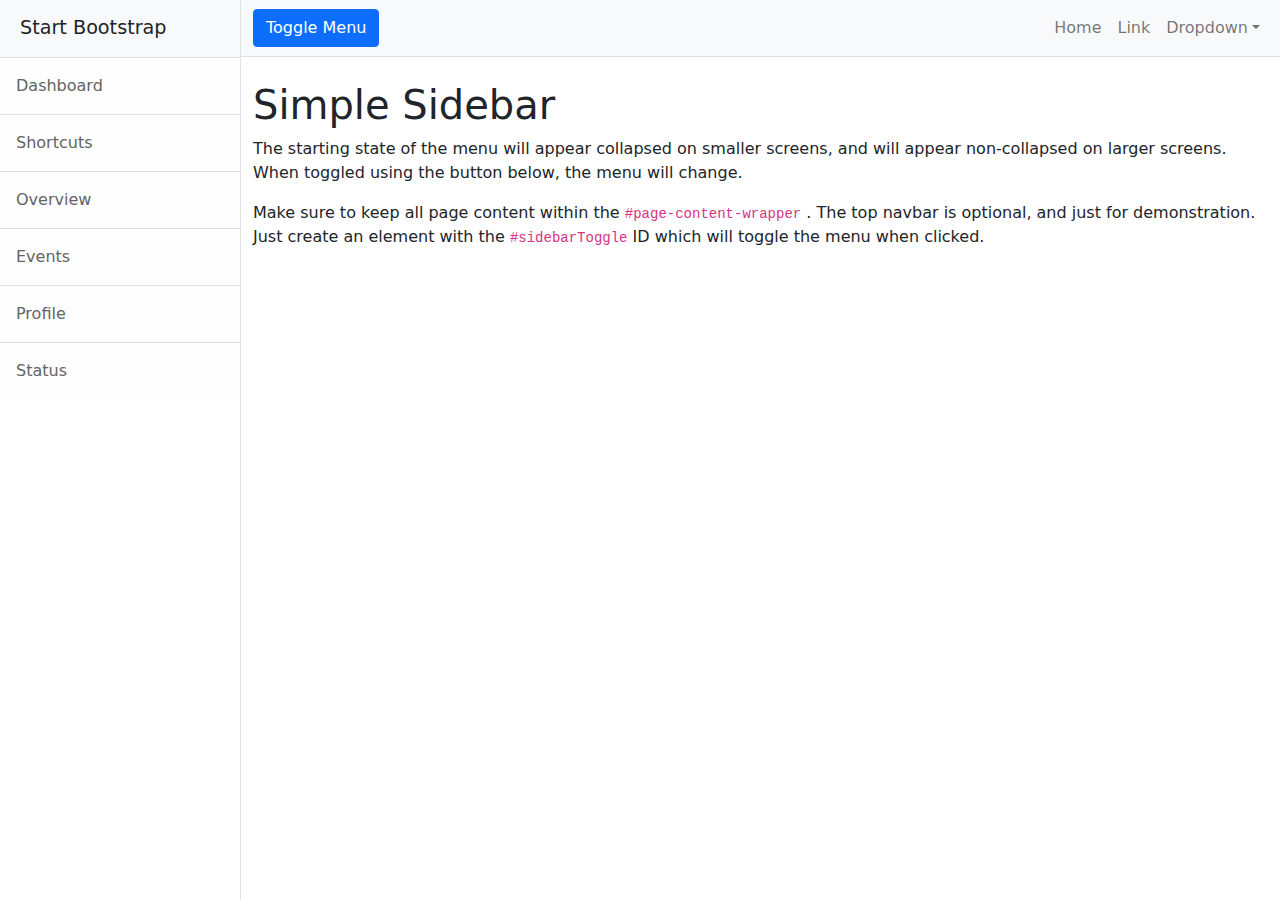
==== commit 34c7904f: "edit" ====
--- a/index.html
+++ b/index.html
@@ -1,463 +1,71 @@
-<!DOCTYPE HTML>
-<!--
-	Strata by HTML5 UP
-	html5up.net | @ajlkn
-	Free for personal and commercial use under the CCA 3.0 license (html5up.net/license)
--->
-<html>
-	<head>
-		<title>Strata by HTML5 UP</title>
-		<meta charset="utf-8" />
-		<meta name="viewport" content="width=device-width, initial-scale=1, user-scalable=no" />
-		<link rel="stylesheet" href="assets/css/main.css" />
-	</head>
-	<body class="is-preload">
-
-		<!-- Header -->
-			<header id="header">
-				<div class="inner">
-					<a href="#" class="image avatar"><img src="images/avatar.jpg" alt="" /></a>
-					<h1><strong>I am Strata</strong>, a super simple<br />
-					responsive site template freebie<br />
-					crafted by <a href="http://html5up.net">HTML5 UP</a>.</h1>
-				</div>
-			</header>
-
-		<!-- Main -->
-			<div id="main">
-
-				<!-- One -->
-					<section id="one">
-						<header class="major">
-							<h2>Ipsum lorem dolor aliquam ante commodo<br />
-							magna sed accumsan arcu neque.</h2>
-						</header>
-						<p>Accumsan orci faucibus id eu lorem semper. Eu ac iaculis ac nunc nisi lorem vulputate lorem neque cubilia ac in adipiscing in curae lobortis tortor primis integer massa adipiscing id nisi accumsan pellentesque commodo blandit enim arcu non at amet id arcu magna. Accumsan orci faucibus id eu lorem semper nunc nisi lorem vulputate lorem neque cubilia.</p>
-						<ul class="actions">
-							<li><a href="#" class="button">Learn More</a></li>
-						</ul>
-					</section>
-
-				<!-- Two -->
-					<section id="two">
-						<h2>Recent Work</h2>
-						<div class="row">
-							<article class="col-6 col-12-xsmall work-item">
-								<a href="images/fulls/01.jpg" class="image fit thumb"><img src="images/thumbs/01.jpg" alt="" /></a>
-								<h3>Magna sed consequat tempus</h3>
-								<p>Lorem ipsum dolor sit amet nisl sed nullam feugiat.</p>
-							</article>
-							<article class="col-6 col-12-xsmall work-item">
-								<a href="images/fulls/02.jpg" class="image fit thumb"><img src="images/thumbs/02.jpg" alt="" /></a>
-								<h3>Ultricies lacinia interdum</h3>
-								<p>Lorem ipsum dolor sit amet nisl sed nullam feugiat.</p>
-							</article>
-							<article class="col-6 col-12-xsmall work-item">
-								<a href="images/fulls/03.jpg" class="image fit thumb"><img src="images/thumbs/03.jpg" alt="" /></a>
-								<h3>Tortor metus commodo</h3>
-								<p>Lorem ipsum dolor sit amet nisl sed nullam feugiat.</p>
-							</article>
-							<article class="col-6 col-12-xsmall work-item">
-								<a href="images/fulls/04.jpg" class="image fit thumb"><img src="images/thumbs/04.jpg" alt="" /></a>
-								<h3>Quam neque phasellus</h3>
-								<p>Lorem ipsum dolor sit amet nisl sed nullam feugiat.</p>
-							</article>
-							<article class="col-6 col-12-xsmall work-item">
-								<a href="images/fulls/05.jpg" class="image fit thumb"><img src="images/thumbs/05.jpg" alt="" /></a>
-								<h3>Nunc enim commodo aliquet</h3>
-								<p>Lorem ipsum dolor sit amet nisl sed nullam feugiat.</p>
-							</article>
-							<article class="col-6 col-12-xsmall work-item">
-								<a href="images/fulls/06.jpg" class="image fit thumb"><img src="images/thumbs/06.jpg" alt="" /></a>
-								<h3>Risus ornare lacinia</h3>
-								<p>Lorem ipsum dolor sit amet nisl sed nullam feugiat.</p>
-							</article>
-						</div>
-						<ul class="actions">
-							<li><a href="#" class="button">Full Portfolio</a></li>
-						</ul>
-					</section>
-
-				<!-- Three -->
-					<section id="three">
-						<h2>Get In Touch</h2>
-						<p>Accumsan pellentesque commodo blandit enim arcu non at amet id arcu magna. Accumsan orci faucibus id eu lorem semper nunc nisi lorem vulputate lorem neque lorem ipsum dolor.</p>
-						<div class="row">
-							<div class="col-8 col-12-small">
-								<form method="post" action="#">
-									<div class="row gtr-uniform gtr-50">
-										<div class="col-6 col-12-xsmall"><input type="text" name="name" id="name" placeholder="Name" /></div>
-										<div class="col-6 col-12-xsmall"><input type="email" name="email" id="email" placeholder="Email" /></div>
-										<div class="col-12"><textarea name="message" id="message" placeholder="Message" rows="4"></textarea></div>
-									</div>
-								</form>
-								<ul class="actions">
-									<li><input type="submit" value="Send Message" /></li>
-								</ul>
-							</div>
-							<div class="col-4 col-12-small">
-								<ul class="labeled-icons">
-									<li>
-										<h3 class="icon solid fa-home"><span class="label">Address</span></h3>
-										1234 Somewhere Rd.<br />
-										Nashville, TN 00000<br />
-										United States
-									</li>
-									<li>
-										<h3 class="icon solid fa-mobile-alt"><span class="label">Phone</span></h3>
-										000-000-0000
-									</li>
-									<li>
-										<h3 class="icon solid fa-envelope"><span class="label">Email</span></h3>
-										<a href="#">hello@untitled.tld</a>
-									</li>
-								</ul>
-							</div>
-						</div>
-					</section>
-
-				<!-- Four -->
-				<!--
-					<section id="four">
-						<h2>Elements</h2>
-
-						<section>
-							<h4>Text</h4>
-							<p>This is <b>bold</b> and this is <strong>strong</strong>. This is <i>italic</i> and this is <em>emphasized</em>.
-							This is <sup>superscript</sup> text and this is <sub>subscript</sub> text.
-							This is <u>underlined</u> and this is code: <code>for (;;) { ... }</code>. Finally, <a href="#">this is a link</a>.</p>
-							<hr />
-							<header>
-								<h4>Heading with a Subtitle</h4>
-								<p>Lorem ipsum dolor sit amet nullam id egestas urna aliquam</p>
-							</header>
-							<p>Nunc lacinia ante nunc ac lobortis. Interdum adipiscing gravida odio porttitor sem non mi integer non faucibus ornare mi ut ante amet placerat aliquet. Volutpat eu sed ante lacinia sapien lorem accumsan varius montes viverra nibh in adipiscing blandit tempus accumsan.</p>
-							<header>
-								<h5>Heading with a Subtitle</h5>
-								<p>Lorem ipsum dolor sit amet nullam id egestas urna aliquam</p>
-							</header>
-							<p>Nunc lacinia ante nunc ac lobortis. Interdum adipiscing gravida odio porttitor sem non mi integer non faucibus ornare mi ut ante amet placerat aliquet. Volutpat eu sed ante lacinia sapien lorem accumsan varius montes viverra nibh in adipiscing blandit tempus accumsan.</p>
-							<hr />
-							<h2>Heading Level 2</h2>
-							<h3>Heading Level 3</h3>
-							<h4>Heading Level 4</h4>
-							<h5>Heading Level 5</h5>
-							<h6>Heading Level 6</h6>
-							<hr />
-							<h5>Blockquote</h5>
-							<blockquote>Fringilla nisl. Donec accumsan interdum nisi, quis tincidunt felis sagittis eget tempus euismod. Vestibulum ante ipsum primis in faucibus vestibulum. Blandit adipiscing eu felis iaculis volutpat ac adipiscing accumsan faucibus. Vestibulum ante ipsum primis in faucibus lorem ipsum dolor sit amet nullam adipiscing eu felis.</blockquote>
-							<h5>Preformatted</h5>
-							<pre><code>i = 0;
-
-while (!deck.isInOrder()) {
-print 'Iteration ' + i;
-deck.shuffle();
-i++;
-}
-
-print 'It took ' + i + ' iterations to sort the deck.';</code></pre>
-						</section>
-
-						<section>
-							<h4>Lists</h4>
-							<div class="row">
-								<div class="col-6 col-12-xsmall">
-									<h5>Unordered</h5>
-									<ul>
-										<li>Dolor pulvinar etiam magna etiam.</li>
-										<li>Sagittis adipiscing lorem eleifend.</li>
-										<li>Felis enim feugiat dolore viverra.</li>
-									</ul>
-									<h5>Alternate</h5>
-									<ul class="alt">
-										<li>Dolor pulvinar etiam magna etiam.</li>
-										<li>Sagittis adipiscing lorem eleifend.</li>
-										<li>Felis enim feugiat dolore viverra.</li>
-									</ul>
-								</div>
-								<div class="col-6 col-12-xsmall">
-									<h5>Ordered</h5>
-									<ol>
-										<li>Dolor pulvinar etiam magna etiam.</li>
-										<li>Etiam vel felis at lorem sed viverra.</li>
-										<li>Felis enim feugiat dolore viverra.</li>
-										<li>Dolor pulvinar etiam magna etiam.</li>
-										<li>Etiam vel felis at lorem sed viverra.</li>
-										<li>Felis enim feugiat dolore viverra.</li>
-									</ol>
-									<h5>Icons</h5>
-									<ul class="icons">
-										<li><a href="#" class="icon brands fa-twitter"><span class="label">Twitter</span></a></li>
-										<li><a href="#" class="icon brands fa-facebook-f"><span class="label">Facebook</span></a></li>
-										<li><a href="#" class="icon brands fa-instagram"><span class="label">Instagram</span></a></li>
-										<li><a href="#" class="icon brands fa-github"><span class="label">Github</span></a></li>
-										<li><a href="#" class="icon brands fa-dribbble"><span class="label">Dribbble</span></a></li>
-										<li><a href="#" class="icon brands fa-tumblr"><span class="label">Tumblr</span></a></li>
-									</ul>
-								</div>
-							</div>
-							<h5>Actions</h5>
-							<ul class="actions">
-								<li><a href="#" class="button primary">Default</a></li>
-								<li><a href="#" class="button">Default</a></li>
-							</ul>
-							<ul class="actions small">
-								<li><a href="#" class="button primary small">Small</a></li>
-								<li><a href="#" class="button small">Small</a></li>
-							</ul>
-							<div class="row">
-								<div class="col-6 col-12-small">
-									<ul class="actions stacked">
-										<li><a href="#" class="button primary">Default</a></li>
-										<li><a href="#" class="button">Default</a></li>
-									</ul>
-								</div>
-								<div class="col-6 col-12-small">
-									<ul class="actions stacked">
-										<li><a href="#" class="button primary small">Small</a></li>
-										<li><a href="#" class="button small">Small</a></li>
-									</ul>
-								</div>
-								<div class="col-6 col-12-small">
-									<ul class="actions stacked">
-										<li><a href="#" class="button primary fit">Default</a></li>
-										<li><a href="#" class="button fit">Default</a></li>
-									</ul>
-								</div>
-								<div class="col-6 col-12-small">
-									<ul class="actions stacked">
-										<li><a href="#" class="button primary small fit">Small</a></li>
-										<li><a href="#" class="button small fit">Small</a></li>
-									</ul>
-								</div>
-							</div>
-						</section>
-
-						<section>
-							<h4>Table</h4>
-							<h5>Default</h5>
-							<div class="table-wrapper">
-								<table>
-									<thead>
-										<tr>
-											<th>Name</th>
-											<th>Description</th>
-											<th>Price</th>
-										</tr>
-									</thead>
-									<tbody>
-										<tr>
-											<td>Item One</td>
-											<td>Ante turpis integer aliquet porttitor.</td>
-											<td>29.99</td>
-										</tr>
-										<tr>
-											<td>Item Two</td>
-											<td>Vis ac commodo adipiscing arcu aliquet.</td>
-											<td>19.99</td>
-										</tr>
-										<tr>
-											<td>Item Three</td>
-											<td> Morbi faucibus arcu accumsan lorem.</td>
-											<td>29.99</td>
-										</tr>
-										<tr>
-											<td>Item Four</td>
-											<td>Vitae integer tempus condimentum.</td>
-											<td>19.99</td>
-										</tr>
-										<tr>
-											<td>Item Five</td>
-											<td>Ante turpis integer aliquet porttitor.</td>
-											<td>29.99</td>
-										</tr>
-									</tbody>
-									<tfoot>
-										<tr>
-											<td colspan="2"></td>
-											<td>100.00</td>
-										</tr>
-									</tfoot>
-								</table>
-							</div>
-
-							<h5>Alternate</h5>
-							<div class="table-wrapper">
-								<table class="alt">
-									<thead>
-										<tr>
-											<th>Name</th>
-											<th>Description</th>
-											<th>Price</th>
-										</tr>
-									</thead>
-									<tbody>
-										<tr>
-											<td>Item One</td>
-											<td>Ante turpis integer aliquet porttitor.</td>
-											<td>29.99</td>
-										</tr>
-										<tr>
-											<td>Item Two</td>
-											<td>Vis ac commodo adipiscing arcu aliquet.</td>
-											<td>19.99</td>
-										</tr>
-										<tr>
-											<td>Item Three</td>
-											<td> Morbi faucibus arcu accumsan lorem.</td>
-											<td>29.99</td>
-										</tr>
-										<tr>
-											<td>Item Four</td>
-											<td>Vitae integer tempus condimentum.</td>
-											<td>19.99</td>
-										</tr>
-										<tr>
-											<td>Item Five</td>
-											<td>Ante turpis integer aliquet porttitor.</td>
-											<td>29.99</td>
-										</tr>
-									</tbody>
-									<tfoot>
-										<tr>
-											<td colspan="2"></td>
-											<td>100.00</td>
-										</tr>
-									</tfoot>
-								</table>
-							</div>
-						</section>
-
-						<section>
-							<h4>Buttons</h4>
-							<ul class="actions">
-								<li><a href="#" class="button primary">Primary</a></li>
-								<li><a href="#" class="button">Default</a></li>
-							</ul>
-							<ul class="actions">
-								<li><a href="#" class="button large">Large</a></li>
-								<li><a href="#" class="button">Default</a></li>
-								<li><a href="#" class="button small">Small</a></li>
-							</ul>
-							<ul class="actions fit">
-								<li><a href="#" class="button primary fit">Fit</a></li>
-								<li><a href="#" class="button fit">Fit</a></li>
-							</ul>
-							<ul class="actions fit small">
-								<li><a href="#" class="button primary fit small">Fit + Small</a></li>
-								<li><a href="#" class="button fit small">Fit + Small</a></li>
-							</ul>
-							<ul class="actions">
-								<li><a href="#" class="button primary icon solid fa-download">Icon</a></li>
-								<li><a href="#" class="button icon solid fa-download">Icon</a></li>
-							</ul>
-							<ul class="actions">
-								<li><span class="button primary disabled">Primary</span></li>
-								<li><span class="button disabled">Default</span></li>
-							</ul>
-						</section>
-
-						<section>
-							<h4>Form</h4>
-							<form method="post" action="#">
-								<div class="row gtr-uniform gtr-50">
-									<div class="col-6 col-12-xsmall">
-										<input type="text" name="demo-name" id="demo-name" value="" placeholder="Name" />
-									</div>
-									<div class="col-6 col-12-xsmall">
-										<input type="email" name="demo-email" id="demo-email" value="" placeholder="Email" />
-									</div>
-									<div class="col-12">
-										<select name="demo-category" id="demo-category">
-											<option value="">- Category -</option>
-											<option value="1">Manufacturing</option>
-											<option value="1">Shipping</option>
-											<option value="1">Administration</option>
-											<option value="1">Human Resources</option>
-										</select>
-									</div>
-									<div class="col-4 col-12-small">
-										<input type="radio" id="demo-priority-low" name="demo-priority" checked>
-										<label for="demo-priority-low">Low Priority</label>
-									</div>
-									<div class="col-4 col-12-small">
-										<input type="radio" id="demo-priority-normal" name="demo-priority">
-										<label for="demo-priority-normal">Normal Priority</label>
-									</div>
-									<div class="col-4 col-12-small">
-										<input type="radio" id="demo-priority-high" name="demo-priority">
-										<label for="demo-priority-high">High Priority</label>
-									</div>
-									<div class="col-6 col-12-small">
-										<input type="checkbox" id="demo-copy" name="demo-copy">
-										<label for="demo-copy">Email me a copy of this message</label>
-									</div>
-									<div class="col-6 col-12-small">
-										<input type="checkbox" id="demo-human" name="demo-human" checked>
-										<label for="demo-human">I am a human and not a robot</label>
-									</div>
-									<div class="col-12">
-										<textarea name="demo-message" id="demo-message" placeholder="Enter your message" rows="6"></textarea>
-									</div>
-									<div class="col-12">
-										<ul class="actions">
-											<li><input type="submit" value="Send Message" class="primary" /></li>
-											<li><input type="reset" value="Reset" /></li>
-										</ul>
-									</div>
-								</div>
-							</form>
-						</section>
-
-						<section>
-							<h4>Image</h4>
-							<h5>Fit</h5>
-							<div class="box alt">
-								<div class="row gtr-50 gtr-uniform">
-									<div class="col-12"><span class="image fit"><img src="images/fulls/05.jpg" alt="" /></span></div>
-									<div class="col-4"><span class="image fit"><img src="images/thumbs/01.jpg" alt="" /></span></div>
-									<div class="col-4"><span class="image fit"><img src="images/thumbs/02.jpg" alt="" /></span></div>
-									<div class="col-4"><span class="image fit"><img src="images/thumbs/03.jpg" alt="" /></span></div>
-									<div class="col-4"><span class="image fit"><img src="images/thumbs/04.jpg" alt="" /></span></div>
-									<div class="col-4"><span class="image fit"><img src="images/thumbs/05.jpg" alt="" /></span></div>
-									<div class="col-4"><span class="image fit"><img src="images/thumbs/06.jpg" alt="" /></span></div>
-									<div class="col-4"><span class="image fit"><img src="images/thumbs/03.jpg" alt="" /></span></div>
-									<div class="col-4"><span class="image fit"><img src="images/thumbs/02.jpg" alt="" /></span></div>
-									<div class="col-4"><span class="image fit"><img src="images/thumbs/01.jpg" alt="" /></span></div>
-								</div>
-							</div>
-							<h5>Left &amp; Right</h5>
-							<p><span class="image left"><img src="images/avatar.jpg" alt="" /></span>Fringilla nisl. Donec accumsan interdum nisi, quis tincidunt felis sagittis eget. tempus euismod. Vestibulum ante ipsum primis in faucibus vestibulum. Blandit adipiscing eu felis iaculis volutpat ac adipiscing accumsan eu faucibus. Integer ac pellentesque praesent tincidunt felis sagittis eget. tempus euismod. Vestibulum ante ipsum primis in faucibus vestibulum. Blandit adipiscing eu felis iaculis volutpat ac adipiscing accumsan eu faucibus. Integer ac pellentesque praesent. Donec accumsan interdum nisi, quis tincidunt felis sagittis eget. tempus euismod. Vestibulum ante ipsum primis in faucibus vestibulum. Blandit adipiscing eu felis iaculis volutpat ac adipiscing accumsan eu faucibus. Integer ac pellentesque praesent tincidunt felis sagittis eget. tempus euismod. Vestibulum ante ipsum primis in faucibus vestibulum. Blandit adipiscing eu felis iaculis volutpat ac adipiscing accumsan eu faucibus. Integer ac pellentesque praesent.</p>
-							<p><span class="image right"><img src="images/avatar.jpg" alt="" /></span>Fringilla nisl. Donec accumsan interdum nisi, quis tincidunt felis sagittis eget. tempus euismod. Vestibulum ante ipsum primis in faucibus vestibulum. Blandit adipiscing eu felis iaculis volutpat ac adipiscing accumsan eu faucibus. Integer ac pellentesque praesent tincidunt felis sagittis eget. tempus euismod. Vestibulum ante ipsum primis in faucibus vestibulum. Blandit adipiscing eu felis iaculis volutpat ac adipiscing accumsan eu faucibus. Integer ac pellentesque praesent. Donec accumsan interdum nisi, quis tincidunt felis sagittis eget. tempus euismod. Vestibulum ante ipsum primis in faucibus vestibulum. Blandit adipiscing eu felis iaculis volutpat ac adipiscing accumsan eu faucibus. Integer ac pellentesque praesent tincidunt felis sagittis eget. tempus euismod. Vestibulum ante ipsum primis in faucibus vestibulum. Blandit adipiscing eu felis iaculis volutpat ac adipiscing accumsan eu faucibus. Integer ac pellentesque praesent.</p>
-						</section>
-
-					</section>
-				-->
-
-			</div>
-
-		<!-- Footer -->
-			<footer id="footer">
-				<div class="inner">
-					<ul class="icons">
-						<li><a href="#" class="icon brands fa-twitter"><span class="label">Twitter</span></a></li>
-						<li><a href="#" class="icon brands fa-github"><span class="label">Github</span></a></li>
-						<li><a href="#" class="icon brands fa-dribbble"><span class="label">Dribbble</span></a></li>
-						<li><a href="#" class="icon solid fa-envelope"><span class="label">Email</span></a></li>
-					</ul>
-					<ul class="copyright">
-						<li>&copy; Untitled</li><li>Design: <a href="http://html5up.net">HTML5 UP</a></li>
-					</ul>
-				</div>
-			</footer>
-
-		<!-- Scripts -->
-			<script src="assets/js/jquery.min.js"></script>
-			<script src="assets/js/jquery.poptrox.min.js"></script>
-			<script src="assets/js/browser.min.js"></script>
-			<script src="assets/js/breakpoints.min.js"></script>
-			<script src="assets/js/util.js"></script>
-			<script src="assets/js/main.js"></script>
-
-	</body>
-</html>+<!DOCTYPE html>
+<html lang="en">
+    <head>
+        <meta charset="utf-8" />
+        <meta name="viewport" content="width=device-width, initial-scale=1, shrink-to-fit=no" />
+        <meta name="description" content="" />
+        <meta name="author" content="" />
+        <title>Simple Sidebar - Start Bootstrap Template</title>
+        <!-- Favicon-->
+        <link rel="icon" type="image/x-icon" href="assets/favicon.ico" />
+        <!-- Core theme CSS (includes Bootstrap)-->
+        <link href="css/styles.css" rel="stylesheet" />
+    </head>
+    <body>
+        <div class="d-flex" id="wrapper">
+            <!-- Sidebar-->
+            <div class="border-end bg-white" id="sidebar-wrapper">
+                <div class="sidebar-heading border-bottom bg-light">Start Bootstrap</div>
+                <div class="list-group list-group-flush">
+                    <a class="list-group-item list-group-item-action list-group-item-light p-3" href="#!">Dashboard</a>
+                    <a class="list-group-item list-group-item-action list-group-item-light p-3" href="#!">Shortcuts</a>
+                    <a class="list-group-item list-group-item-action list-group-item-light p-3" href="#!">Overview</a>
+                    <a class="list-group-item list-group-item-action list-group-item-light p-3" href="#!">Events</a>
+                    <a class="list-group-item list-group-item-action list-group-item-light p-3" href="#!">Profile</a>
+                    <a class="list-group-item list-group-item-action list-group-item-light p-3" href="#!">Status</a>
+                </div>
+            </div>
+            <!-- Page content wrapper-->
+            <div id="page-content-wrapper">
+                <!-- Top navigation-->
+                <nav class="navbar navbar-expand-lg navbar-light bg-light border-bottom">
+                    <div class="container-fluid">
+                        <button class="btn btn-primary" id="sidebarToggle">Toggle Menu</button>
+                        <button class="navbar-toggler" type="button" data-bs-toggle="collapse" data-bs-target="#navbarSupportedContent" aria-controls="navbarSupportedContent" aria-expanded="false" aria-label="Toggle navigation"><span class="navbar-toggler-icon"></span></button>
+                        <div class="collapse navbar-collapse" id="navbarSupportedContent">
+                            <ul class="navbar-nav ms-auto mt-2 mt-lg-0">
+                                <li class="nav-item active"><a class="nav-link" href="#!">Home</a></li>
+                                <li class="nav-item"><a class="nav-link" href="#!">Link</a></li>
+                                <li class="nav-item dropdown">
+                                    <a class="nav-link dropdown-toggle" id="navbarDropdown" href="#" role="button" data-bs-toggle="dropdown" aria-haspopup="true" aria-expanded="false">Dropdown</a>
+                                    <div class="dropdown-menu dropdown-menu-end" aria-labelledby="navbarDropdown">
+                                        <a class="dropdown-item" href="#!">Action</a>
+                                        <a class="dropdown-item" href="#!">Another action</a>
+                                        <div class="dropdown-divider"></div>
+                                        <a class="dropdown-item" href="#!">Something else here</a>
+                                    </div>
+                                </li>
+                            </ul>
+                        </div>
+                    </div>
+                </nav>
+                <!-- Page content-->
+                <div class="container-fluid">
+                    <h1 class="mt-4">Simple Sidebar</h1>
+                    <p>The starting state of the menu will appear collapsed on smaller screens, and will appear non-collapsed on larger screens. When toggled using the button below, the menu will change.</p>
+                    <p>
+                        Make sure to keep all page content within the
+                        <code>#page-content-wrapper</code>
+                        . The top navbar is optional, and just for demonstration. Just create an element with the
+                        <code>#sidebarToggle</code>
+                        ID which will toggle the menu when clicked.
+                    </p>
+                </div>
+            </div>
+        </div>
+        <!-- Bootstrap core JS-->
+        <script src="https://cdn.jsdelivr.net/npm/bootstrap@5.1.3/dist/js/bootstrap.bundle.min.js"></script>
+        <!-- Core theme JS-->
+        <script src="js/scripts.js"></script>
+    </body>
+</html>
